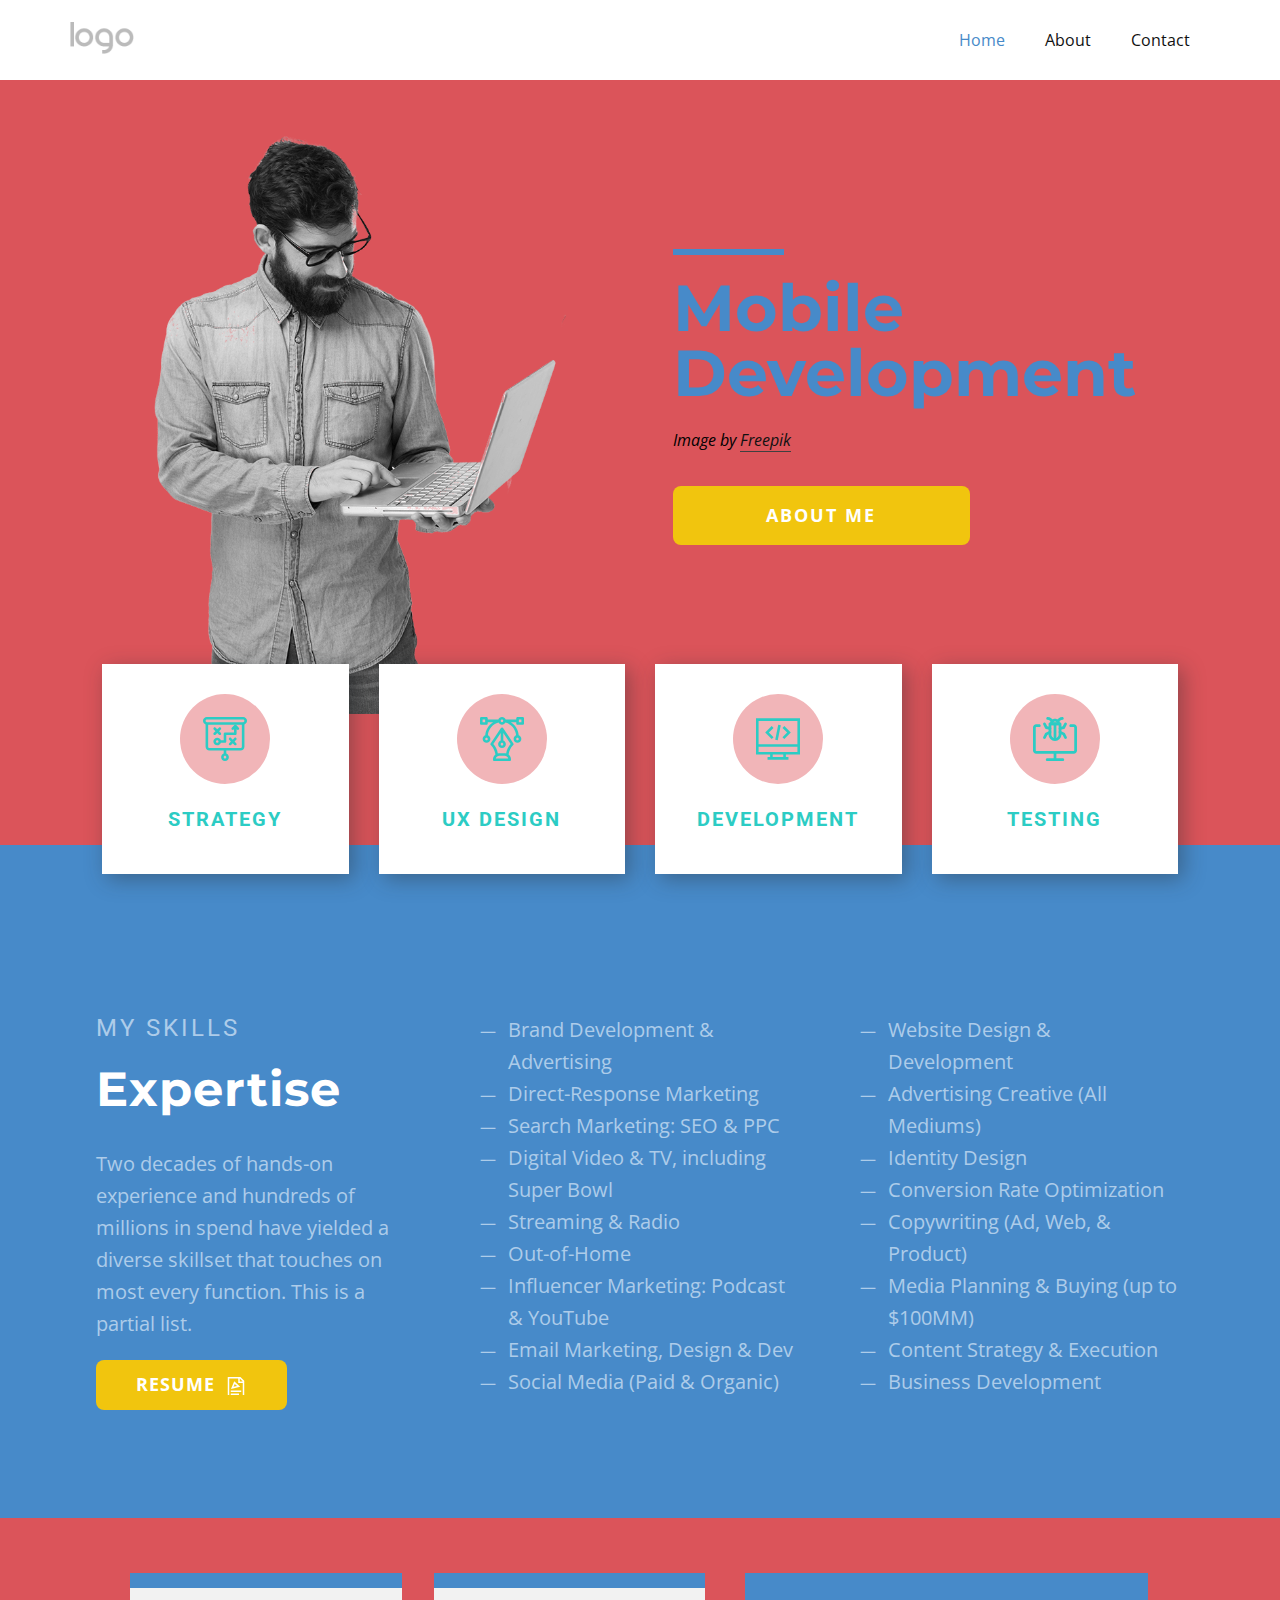
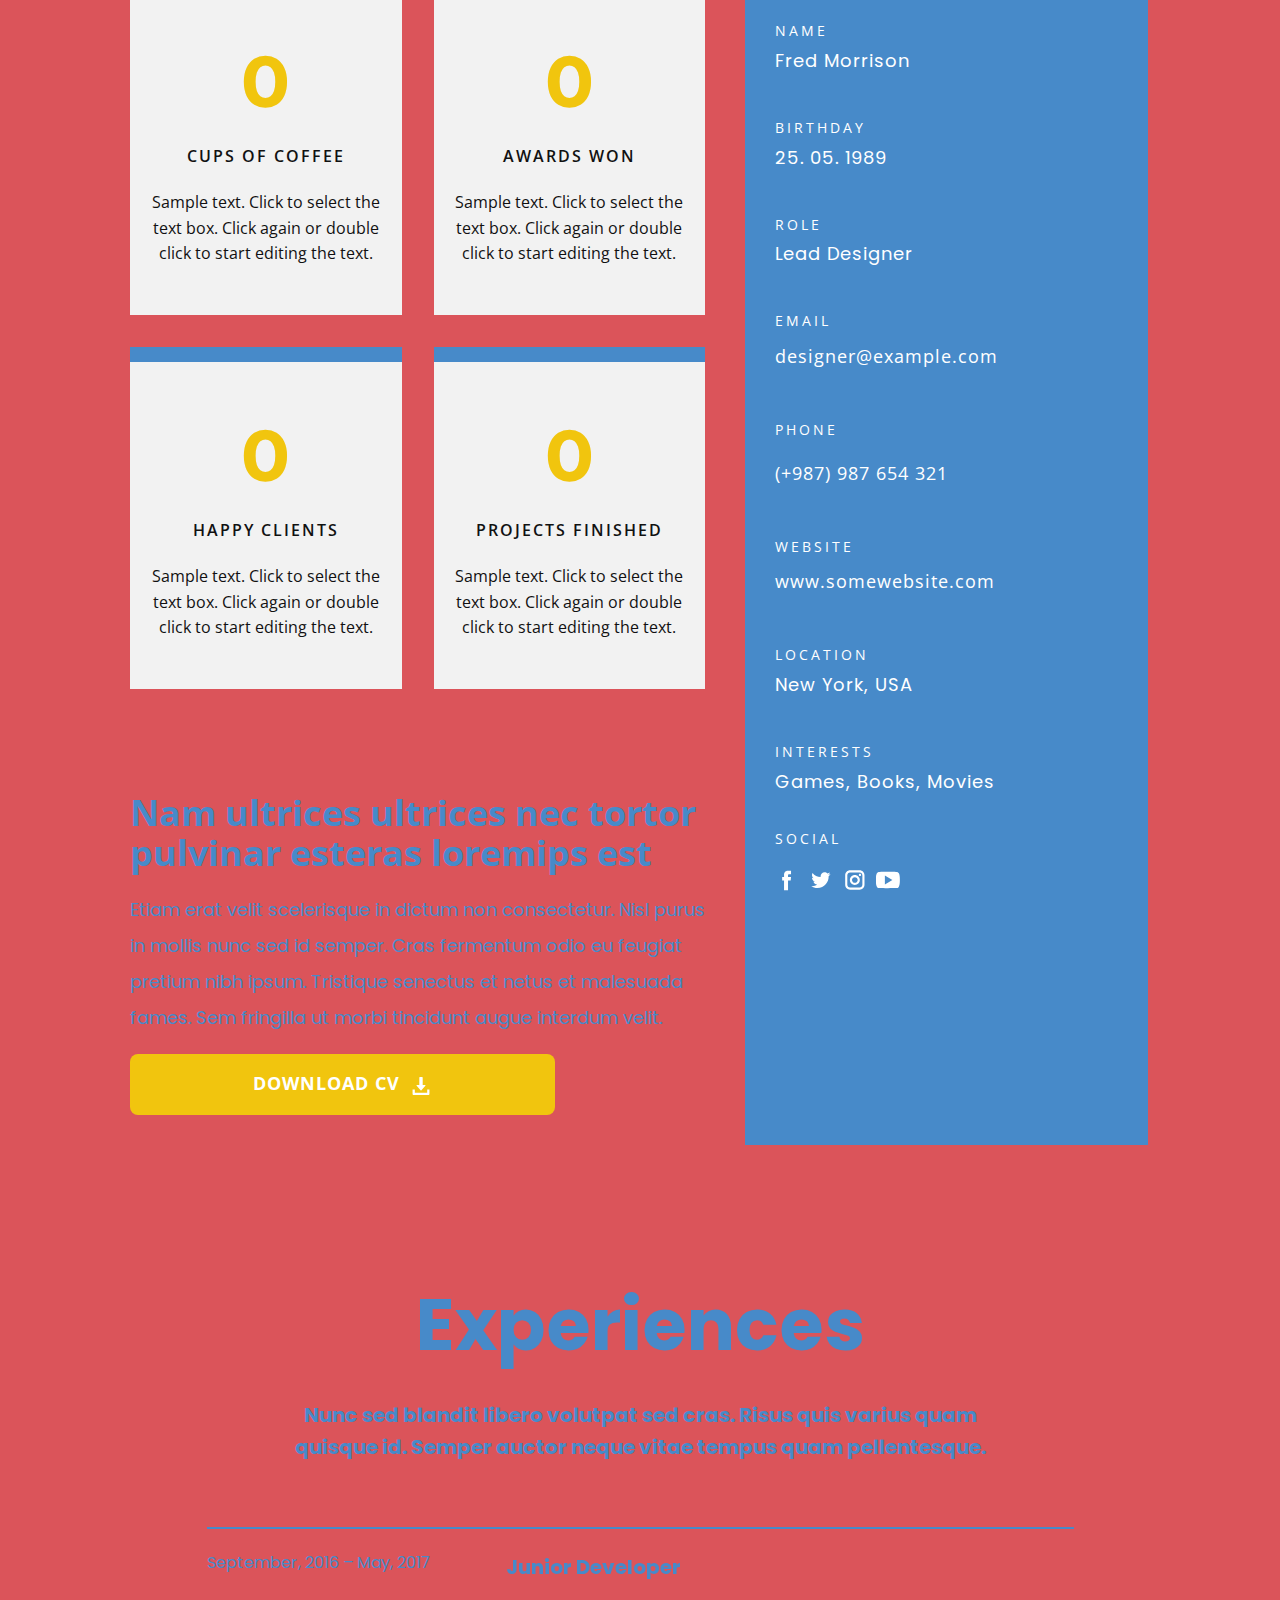
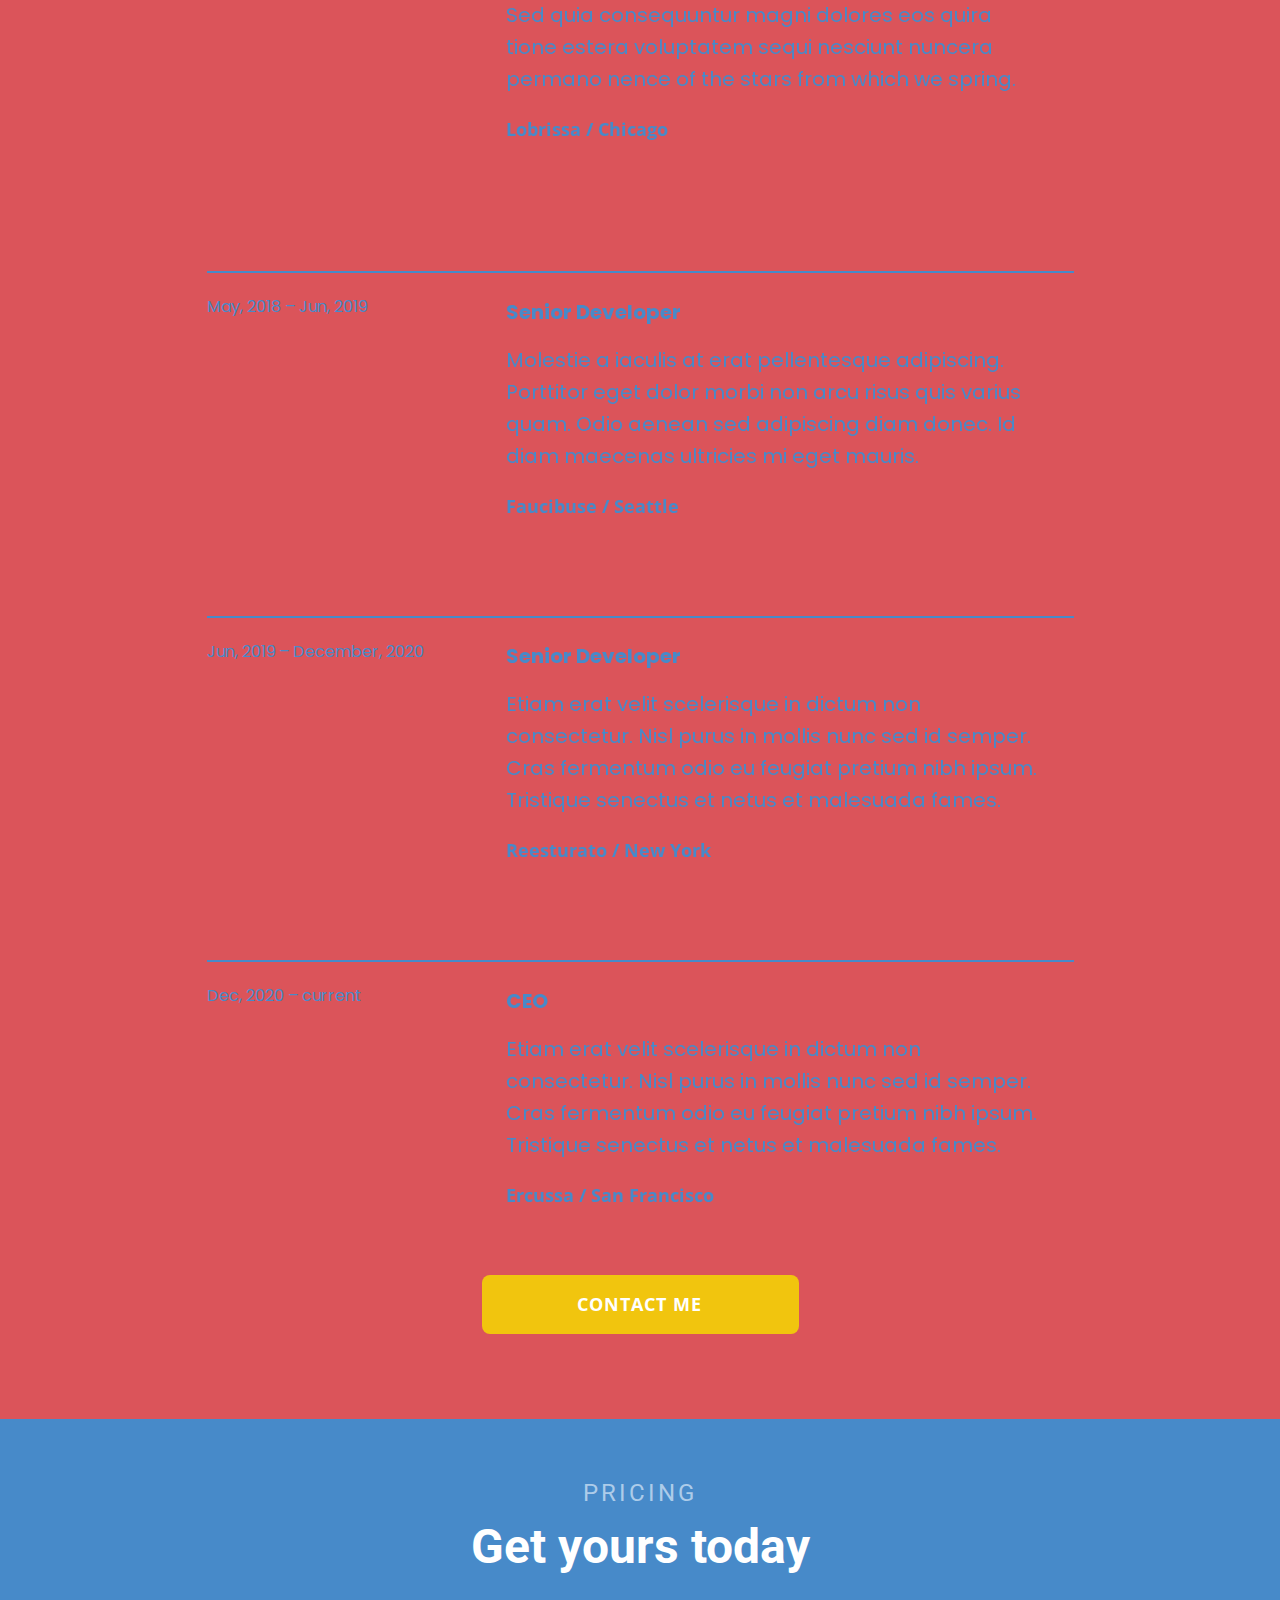
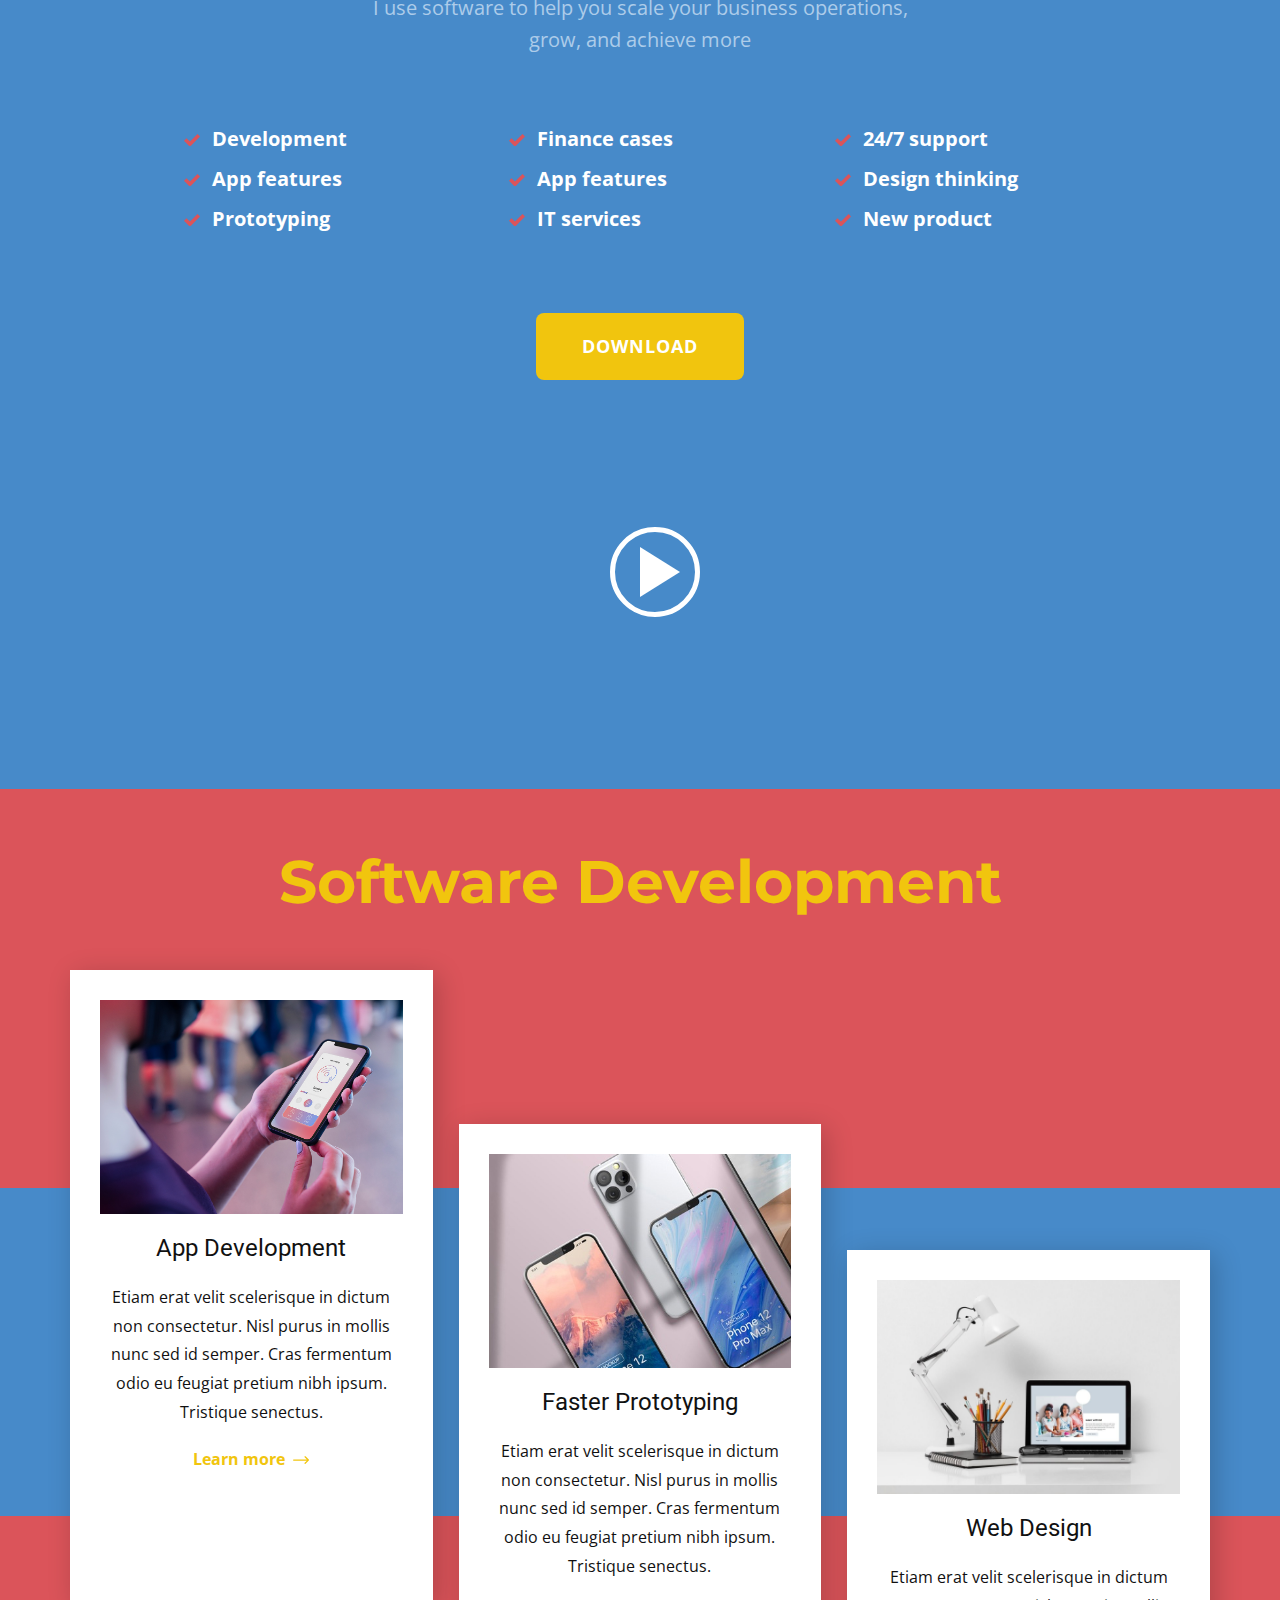
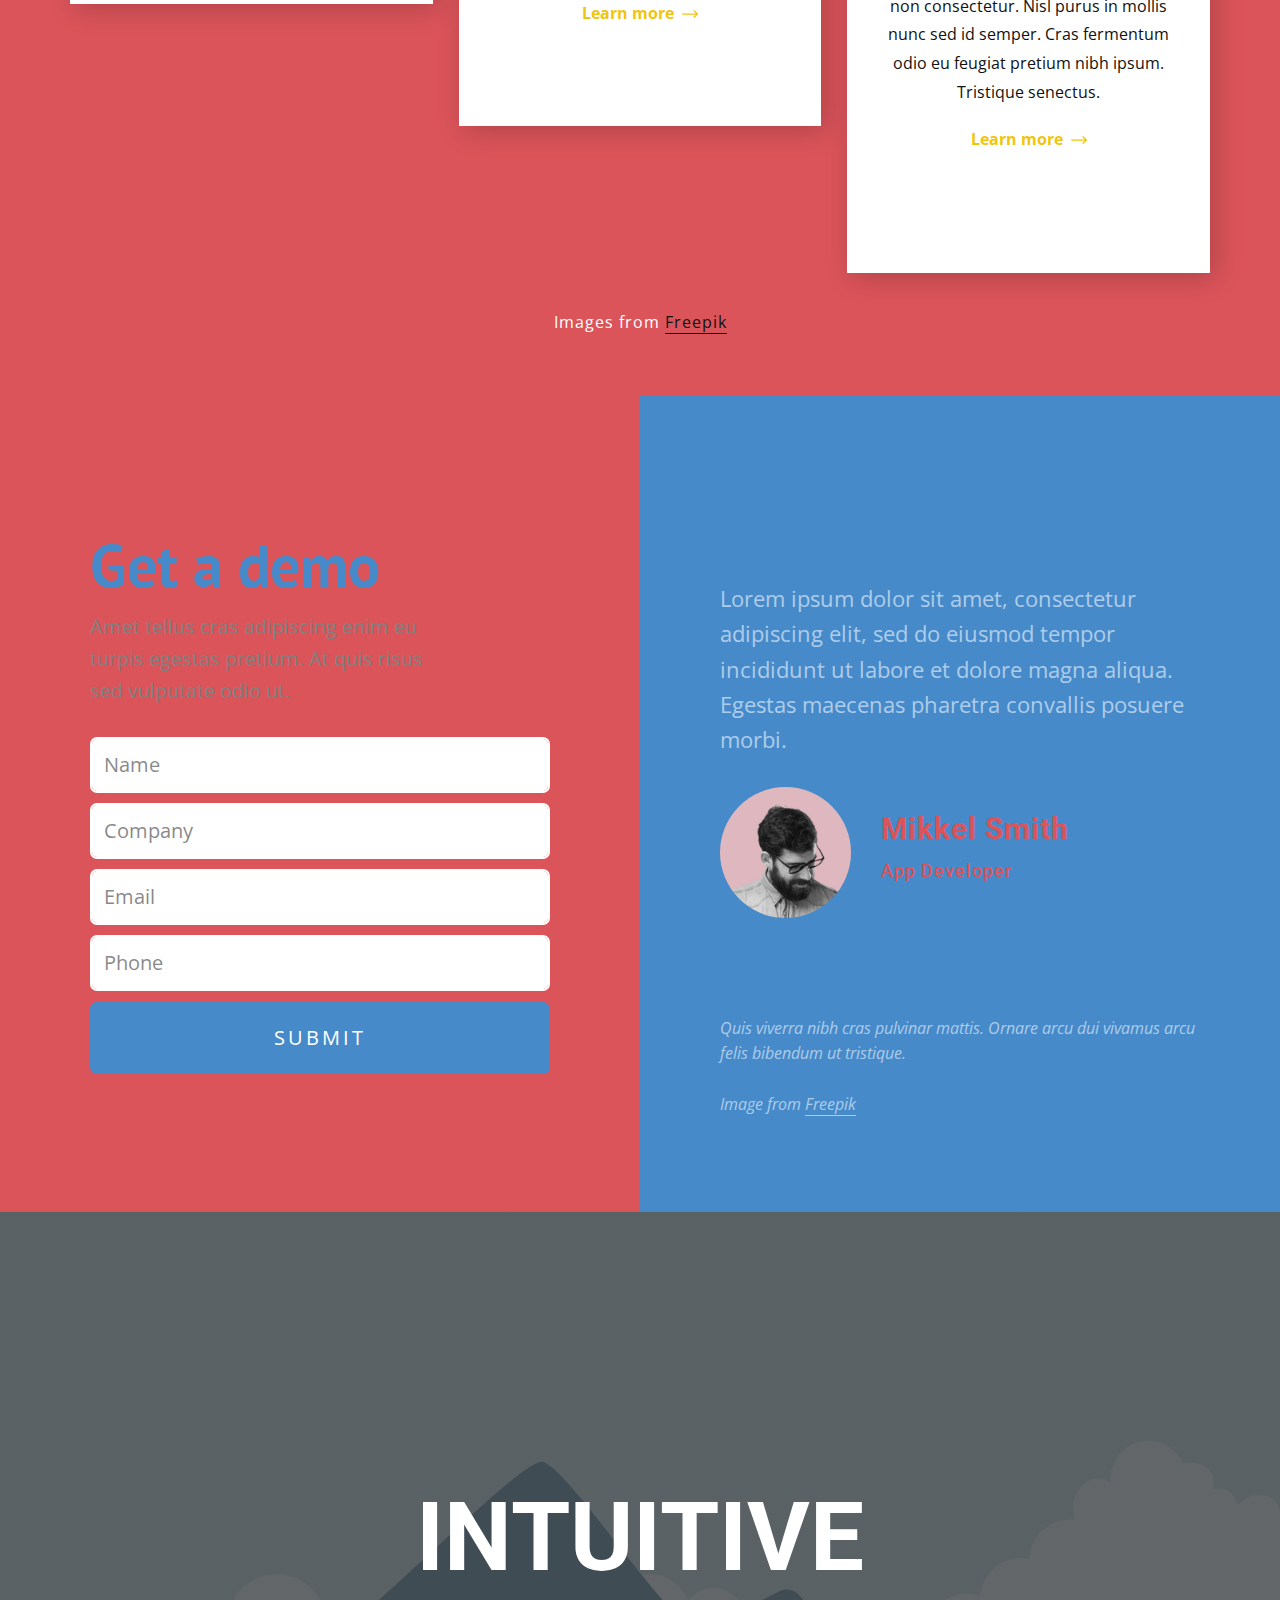
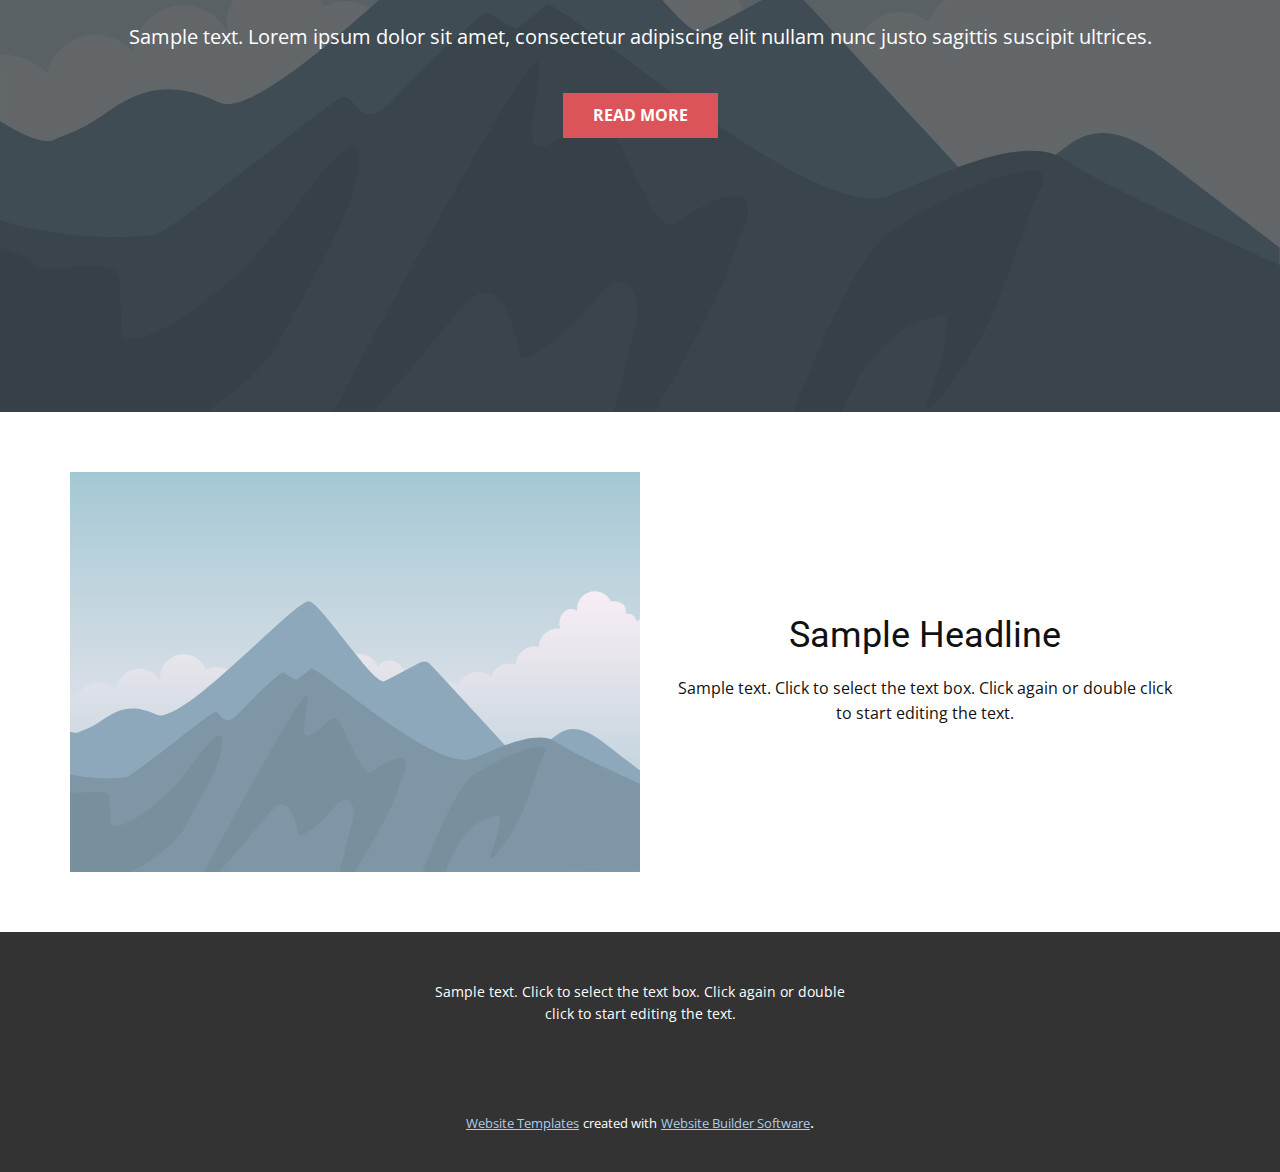
==== Folder-1/index.html @ b08540a3 "video" ====
<!DOCTYPE html>
<html style="font-size: 16px;">
  <head>
    <meta name="viewport" content="width=device-width, initial-scale=1.0">
    <meta charset="utf-8">
    <meta name="keywords" content="Mobile Development, Expertise, Nam ultrices ultrices nec tortor pulvinar esteras loremips est, Experiences, Get yours today, Software Development, Get a demo, INTUITIVE">
    <meta name="description" content="">
    <meta name="page_type" content="np-template-header-footer-from-plugin">
    <title>Home</title>
    <link rel="stylesheet" href="nicepage.css" media="screen">
<link rel="stylesheet" href="Home.css" media="screen">
    <script class="u-script" type="text/javascript" src="jquery.js" defer=""></script>
    <script class="u-script" type="text/javascript" src="nicepage.js" defer=""></script>
    <meta name="generator" content="Nicepage 3.21.3, nicepage.com">
    <link id="u-theme-google-font" rel="stylesheet" href="https://fonts.googleapis.com/css?family=Roboto:100,100i,300,300i,400,400i,500,500i,700,700i,900,900i|Open+Sans:300,300i,400,400i,600,600i,700,700i,800,800i">
    <link id="u-page-google-font" rel="stylesheet" href="https://fonts.googleapis.com/css?family=Montserrat:100,100i,200,200i,300,300i,400,400i,500,500i,600,600i,700,700i,800,800i,900,900i|Montserrat:100,100i,200,200i,300,300i,400,400i,500,500i,600,600i,700,700i,800,800i,900,900i|Open+Sans:300,300i,400,400i,600,600i,700,700i,800,800i|PT+Sans:400,400i,700,700i|Poppins:100,100i,200,200i,300,300i,400,400i,500,500i,600,600i,700,700i,800,800i,900,900i">
    
    
    
    
    
    
    
    
    
    
    
    <script type="application/ld+json">{
		"@context": "http://schema.org",
		"@type": "Organization",
		"name": "",
		"logo": "images/default-logo.png"
}</script>
    <meta name="theme-color" content="#478ac9">
    <meta property="og:title" content="Home">
    <meta property="og:type" content="website">
  </head>
  <body data-home-page="Home.html" data-home-page-title="Home" class="u-body"><header class="u-clearfix u-header u-header" id="sec-ff97"><div class="u-clearfix u-sheet u-valign-middle u-sheet-1">
        <a href="https://nicepage.com" class="u-image u-logo u-image-1">
          <img src="images/default-logo.png" class="u-logo-image u-logo-image-1">
        </a>
        <nav class="u-menu u-menu-dropdown u-offcanvas u-menu-1">
          <div class="menu-collapse" style="font-size: 1rem; letter-spacing: 0px;">
            <a class="u-button-style u-custom-left-right-menu-spacing u-custom-padding-bottom u-custom-top-bottom-menu-spacing u-nav-link u-text-active-palette-1-base u-text-hover-palette-2-base" href="#">
              <svg><use xmlns:xlink="http://www.w3.org/1999/xlink" xlink:href="#menu-hamburger"></use></svg>
              <svg version="1.1" xmlns="http://www.w3.org/2000/svg" xmlns:xlink="http://www.w3.org/1999/xlink"><defs><symbol id="menu-hamburger" viewBox="0 0 16 16" style="width: 16px; height: 16px;"><rect y="1" width="16" height="2"></rect><rect y="7" width="16" height="2"></rect><rect y="13" width="16" height="2"></rect>
</symbol>
</defs></svg>
            </a>
          </div>
          <div class="u-nav-container">
            <ul class="u-nav u-unstyled u-nav-1"><li class="u-nav-item"><a class="u-button-style u-nav-link u-text-active-palette-1-base u-text-hover-palette-2-base" href="Home.html" style="padding: 10px 20px;">Home</a>
</li><li class="u-nav-item"><a class="u-button-style u-nav-link u-text-active-palette-1-base u-text-hover-palette-2-base" href="About.html" style="padding: 10px 20px;">About</a>
</li><li class="u-nav-item"><a class="u-button-style u-nav-link u-text-active-palette-1-base u-text-hover-palette-2-base" href="Contact.html" style="padding: 10px 20px;">Contact</a>
</li></ul>
          </div>
          <div class="u-nav-container-collapse">
            <div class="u-black u-container-style u-inner-container-layout u-opacity u-opacity-95 u-sidenav">
              <div class="u-sidenav-overflow">
                <div class="u-menu-close"></div>
                <ul class="u-align-center u-nav u-popupmenu-items u-unstyled u-nav-2"><li class="u-nav-item"><a class="u-button-style u-nav-link" href="Home.html">Home</a>
</li><li class="u-nav-item"><a class="u-button-style u-nav-link" href="About.html">About</a>
</li><li class="u-nav-item"><a class="u-button-style u-nav-link" href="Contact.html">Contact</a>
</li></ul>
              </div>
            </div>
            <div class="u-black u-menu-overlay u-opacity u-opacity-70"></div>
          </div>
        </nav>
      </div></header>
    <section class="u-clearfix u-palette-2-base u-section-1" id="carousel_37f9">
      <div class="u-clearfix u-sheet u-valign-middle u-sheet-1">
        <div class="u-clearfix u-expanded-width u-layout-wrap u-layout-wrap-1">
          <div class="u-layout">
            <div class="u-layout-row">
              <div class="u-align-center u-container-style u-layout-cell u-left-cell u-size-29-lg u-size-29-md u-size-29-sm u-size-29-xs u-size-30-xl u-layout-cell-1">
                <div class="u-container-layout u-valign-bottom-md u-valign-bottom-sm u-valign-bottom-xl u-valign-bottom-xs u-valign-top-lg u-container-layout-1">
                  <img class="u-align-center-lg u-align-center-md u-align-center-sm u-align-center-xs u-expanded-width-md u-expanded-width-sm u-expanded-width-xs u-image u-image-1" src="images/ss-min.png" data-image-width="700" data-image-height="870">
                </div>
              </div>
              <div class="u-align-left u-container-style u-layout-cell u-right-cell u-size-30-xl u-size-31-lg u-size-31-md u-size-31-sm u-size-31-xs u-layout-cell-2">
                <div class="u-container-layout u-valign-middle u-container-layout-2">
                  <div class="u-border-6 u-border-palette-1-base u-line u-line-horizontal u-line-1"></div>
                  <h1 class="u-custom-font u-font-montserrat u-text u-text-palette-1-base u-text-1">Mobile Development</h1>
                  <p class="u-text u-text-black u-text-2">Image by <a href="https://www.freepik.com/psd/technology" class="u-border-1 u-border-grey-75 u-btn u-button-link u-button-style u-none u-text-body-color u-btn-1" target="_blank">Freepik</a>
                  </p>
                  <a href="mailto:hi@freedesigner.com" class="u-active-palette-1-base u-btn u-btn-round u-button-style u-hover-palette-1-base u-palette-3-base u-radius-8 u-text-active-white u-text-body-alt-color u-text-hover-white u-btn-2">About Me</a>
                </div>
              </div>
            </div>
          </div>
        </div>
      </div>
    </section>
    <section class="u-clearfix u-palette-1-base u-section-2" id="carousel_5a4c">
      <div class="u-expanded-width u-palette-2-base u-shape u-shape-rectangle u-shape-1"></div>
      <div class="u-list u-list-1">
        <div class="u-repeater u-repeater-1">
          <div class="u-container-style u-list-item u-repeater-item u-video-cover u-white u-list-item-1">
            <div class="u-container-layout u-similar-container u-valign-top u-container-layout-1"><span class="u-icon u-icon-circle u-palette-2-light-2 u-spacing-23 u-text-palette-4-base u-icon-1"><svg class="u-svg-link" preserveAspectRatio="xMidYMin slice" viewBox="0 0 512 512" style=""><use xmlns:xlink="http://www.w3.org/1999/xlink" xlink:href="#svg-17e5"></use></svg><svg xmlns="http://www.w3.org/2000/svg" xmlns:xlink="http://www.w3.org/1999/xlink" version="1.1" xml:space="preserve" class="u-svg-content" viewBox="0 0 512 512" x="0px" y="0px" id="svg-17e5" style="enable-background:new 0 0 512 512;"><g><g><path d="M386.607,304.394L367.213,285l19.393-19.393c5.859-5.858,5.859-15.356,0-21.214c-5.857-5.858-15.355-5.858-21.213,0    L346,263.787l-19.394-19.394c-5.857-5.858-15.355-5.858-21.213,0c-5.858,5.858-5.858,15.355,0,21.213L324.787,285l-19.393,19.393    c-5.858,5.858-5.858,15.355,0,21.213c5.857,5.857,15.355,5.858,21.213,0L346,306.213l19.394,19.394    c5.857,5.857,15.355,5.858,21.213,0C392.465,319.749,392.465,310.252,386.607,304.394z"></path>
</g>
</g><g><g><path d="M206.607,184.394L187.213,165l19.393-19.393c5.858-5.858,5.858-15.355,0-21.213c-5.857-5.858-15.355-5.858-21.213,0    L166,143.787l-19.394-19.394c-5.857-5.858-15.355-5.858-21.213,0c-5.858,5.858-5.858,15.355,0,21.213L144.787,165l-19.393,19.393    c-5.859,5.858-5.859,15.356,0,21.214c5.857,5.857,15.355,5.858,21.213,0L166,186.213l19.394,19.394    c5.857,5.857,15.355,5.858,21.213,0C212.465,199.749,212.465,190.252,206.607,184.394z"></path>
</g>
</g><g><g><path d="M416.606,124.394l-30-30c-0.029-0.029-0.06-0.052-0.089-0.081c-5.916-5.822-15.373-5.668-21.124,0.081l-30,30    c-5.858,5.858-5.858,15.355,0,21.213c5.857,5.858,15.355,5.858,21.213,0l4.394-4.394V180H256c-8.284,0-15,6.716-15,15v75h-32.58    c-6.192-17.459-22.865-30-42.42-30c-24.813,0-45,20.187-45,45s20.187,45,45,45c19.555,0,36.228-12.541,42.42-30H256    c8.284,0,15-6.716,15-15v-75h105c8.284,0,15-6.716,15-15v-53.787l4.394,4.394C398.322,148.535,402.161,150,406,150    s7.678-1.465,10.606-4.393C422.464,139.749,422.464,130.252,416.606,124.394z M166,300c-8.271,0-15-6.729-15-15s6.729-15,15-15    s15,6.729,15,15S174.271,300,166,300z"></path>
</g>
</g><g><g><path d="M467,0H45C20.187,0,0,20.187,0,45c0,19.555,12.541,36.228,30,42.42V345c0,24.813,20.187,45,45,45h166v34.58    c-17.459,6.192-30,22.865-30,42.42c0,24.813,20.187,45,45,45s45-20.187,45-45c0-19.555-12.541-36.228-30-42.42V390h166    c24.813,0,45-20.187,45-45V87.42c17.459-6.192,30-22.865,30-42.42C512,20.187,491.813,0,467,0z M256,482c-8.271,0-15-6.729-15-15    s6.729-15,15-15s15,6.729,15,15S264.271,482,256,482z M452,345c0,8.271-6.729,15-15,15H75c-8.271,0-15-6.729-15-15V90h392V345z     M467,60H45c-8.271,0-15-6.729-15-15s6.729-15,15-15h422c8.271,0,15,6.729,15,15S475.271,60,467,60z"></path>
</g>
</g></svg></span>
              <h4 class="u-align-center u-text u-text-default u-text-palette-4-base u-text-1">strategy</h4>
            </div>
          </div>
          <div class="u-align-center u-container-style u-list-item u-repeater-item u-video-cover u-white u-list-item-2">
            <div class="u-container-layout u-similar-container u-valign-top u-container-layout-2"><span class="u-icon u-icon-circle u-palette-2-light-2 u-spacing-23 u-text-palette-4-base u-icon-2"><svg class="u-svg-link" preserveAspectRatio="xMidYMin slice" viewBox="0 0 512 512" style=""><use xmlns:xlink="http://www.w3.org/1999/xlink" xlink:href="#svg-3470"></use></svg><svg xmlns="http://www.w3.org/2000/svg" xmlns:xlink="http://www.w3.org/1999/xlink" version="1.1" xml:space="preserve" class="u-svg-content" viewBox="0 0 512 512" x="0px" y="0px" id="svg-3470" style="enable-background:new 0 0 512 512;"><g><g><path d="M497,0h-60c-8.284,0-15,6.716-15,15v15H298.42C292.228,12.542,275.555,0,256,0s-36.228,12.542-42.42,30H90V15    c0-8.284-6.716-15-15-15H15C6.716,0,0,6.716,0,15v60c0,8.284,6.716,15,15,15h60c8.284,0,15-6.716,15-15V59.8h62.377    c-54.116,34.274-87.012,92.175-90.969,153.642C43.738,219.518,31,236.294,31,256c0,24.813,20.187,45,45,45s45-20.187,45-45    c0-19.38-12.315-35.938-29.53-42.26c5.326-70.647,56.198-131.494,124.226-148.758C223.07,79.794,238.361,90,256,90    c17.639,0,32.93-10.206,40.304-25.017c68.029,17.264,118.9,78.111,124.226,148.758C403.315,220.062,391,236.62,391,256    c0,24.813,20.187,45,45,45s45-20.187,45-45c0-19.706-12.738-36.482-30.408-42.558C446.627,151.852,413.633,94.207,359.623,60H422    v15c0,8.284,6.716,15,15,15h60c8.284,0,15-6.716,15-15V15C512,6.716,505.284,0,497,0z M60,60H30V30h30V60z M76,271    c-8.271,0-15-6.729-15-15s6.729-15,15-15s15,6.729,15,15S84.271,271,76,271z M256,60c-8.271,0-15-6.729-15-15s6.729-15,15-15    s15,6.729,15,15S264.271,60,256,60z M436,241c8.271,0,15,6.729,15,15s-6.729,15-15,15s-15-6.729-15-15S427.729,241,436,241z     M482,60h-30V30h30V60z"></path>
</g>
</g><g><g><path d="M388.48,307.679l-120-179.999c-0.004-0.006-0.009-0.012-0.013-0.019c-0.043-0.064-0.09-0.125-0.134-0.188    c-0.206-0.299-0.423-0.587-0.649-0.868c-6.321-7.854-18.357-7.324-24.017,0.868c-0.044,0.063-0.091,0.124-0.134,0.188    c-0.004,0.007-0.009,0.012-0.013,0.019l-120,180c-3.967,5.949-3.182,13.871,1.874,18.927    c29.927,29.927,48.975,69.047,54.164,110.901c-2.329,1.883-4.578,3.899-6.71,6.081C158.759,458.001,151,476.97,151,497    c0,8.284,6.716,15,15,15h180c8.284,0,15-6.716,15-15c0-20.03-7.759-38.999-21.847-53.412c-2.133-2.182-4.381-4.198-6.711-6.081    c5.188-41.856,24.236-80.976,54.163-110.9C391.662,321.551,392.447,313.628,388.48,307.679z M256,301c8.271,0,15,6.729,15,15    s-6.729,15-15,15s-15-6.729-15-15S247.729,301,256,301z M183.558,482c6.241-17.833,23.159-31,42.442-31h60    c19.283,0,36.201,13.167,42.442,31H183.558z M304.245,423.283C298.345,421.777,292.229,421,286,421h-60    c-6.229,0-12.345,0.777-18.245,2.284c-7.02-40.429-25.251-78.221-52.65-108.899L241,185.542v88.039    c-17.459,6.192-30,22.865-30,42.42c0,24.813,20.187,45,45,45s45-20.187,45-45c0-19.555-12.541-36.228-30-42.42v-88.039    l85.896,128.843C329.496,345.06,311.264,382.853,304.245,423.283z"></path>
</g>
</g></svg></span>
              <h4 class="u-text u-text-default u-text-palette-4-base u-text-2">ux Design</h4>
            </div>
          </div>
          <div class="u-align-center u-container-style u-list-item u-repeater-item u-video-cover u-white u-list-item-3">
            <div class="u-container-layout u-similar-container u-valign-top u-container-layout-3"><span class="u-icon u-icon-circle u-palette-2-light-2 u-spacing-23 u-text-palette-4-base u-icon-3"><svg class="u-svg-link" preserveAspectRatio="xMidYMin slice" viewBox="0 0 512 512" style=""><use xmlns:xlink="http://www.w3.org/1999/xlink" xlink:href="#svg-1358"></use></svg><svg xmlns="http://www.w3.org/2000/svg" xmlns:xlink="http://www.w3.org/1999/xlink" version="1.1" xml:space="preserve" class="u-svg-content" viewBox="0 0 512 512" x="0px" y="0px" id="svg-1358" style="enable-background:new 0 0 512 512;"><g><g><path d="M0,15.845v420.259h164.332v30.049h-30.036v30.001h243.407v-30.001h-30.036v-30.049H512V15.845H0z M317.665,466.153    H194.334v-30.049h123.332V466.153z M481.999,406.103H30.001v-60.075h451.997V406.103z M481.999,316.027H30.001V45.847h451.997    V316.027z"></path>
</g>
</g><g><g><polygon points="203.943,126.712 182.729,105.498 107.29,180.937 182.729,256.375 203.943,235.161 149.718,180.937   "></polygon>
</g>
</g><g><g><polygon points="329.271,105.498 308.057,126.712 362.282,180.937 308.057,235.161 329.271,256.375 404.709,180.937   "></polygon>
</g>
</g><g><g><rect x="166.742" y="165.947" transform="matrix(0.1951 -0.9808 0.9808 0.1951 28.5815 396.7237)" width="178.511" height="30.002"></rect>
</g>
</g></svg></span>
              <h4 class="u-text u-text-default u-text-palette-4-base u-text-3">development</h4>
            </div>
          </div>
          <div class="u-align-center u-container-style u-list-item u-repeater-item u-video-cover u-white u-list-item-4">
            <div class="u-container-layout u-similar-container u-valign-top u-container-layout-4"><span class="u-icon u-icon-circle u-palette-2-light-2 u-spacing-23 u-text-palette-4-base u-icon-4"><svg class="u-svg-link" preserveAspectRatio="xMidYMin slice" viewBox="0 0 24 24" style=""><use xmlns:xlink="http://www.w3.org/1999/xlink" xlink:href="#svg-b3d7"></use></svg><svg xmlns="http://www.w3.org/2000/svg" xmlns:xlink="http://www.w3.org/1999/xlink" version="1.1" xml:space="preserve" class="u-svg-content" viewBox="0 0 24 24" id="svg-b3d7"><path d="m22.25 20h-20.5c-.965 0-1.75-.785-1.75-1.75v-12.5c0-.965.785-1.75 1.75-1.75h1.68c.414 0 .75.336.75.75s-.336.75-.75.75h-1.68c-.136 0-.25.114-.25.25v12.5c0 .136.114.25.25.25h20.5c.136 0 .25-.114.25-.25v-12.5c0-.136-.114-.25-.25-.25h-1.68c-.414 0-.75-.336-.75-.75s.336-.75.75-.75h1.68c.965 0 1.75.785 1.75 1.75v12.5c0 .965-.785 1.75-1.75 1.75z"></path><path d="m16.25 24h-8.5c-.414 0-.75-.336-.75-.75s.336-.75.75-.75h8.5c.414 0 .75.336.75.75s-.336.75-.75.75z"></path><path d="m12 24c-.414 0-.75-.336-.75-.75v-4c0-.414.336-.75.75-.75s.75.336.75.75v4c0 .414-.336.75-.75.75z"></path><path d="m14 4.5h-4c-.414 0-.75-.336-.75-.75 0-1.517 1.233-2.75 2.75-2.75s2.75 1.233 2.75 2.75c0 .414-.336.75-.75.75zm-3-1.5h2c-.229-.304-.591-.5-1-.5s-.771.196-1 .5z"></path><path d="m13.601 3.3c-.069 0-.139-.01-.208-.029-.398-.115-.628-.53-.513-.929.397-1.379 1.68-2.342 3.12-2.342.414 0 .75.336.75.75s-.336.75-.75.75c-.775 0-1.466.518-1.679 1.258-.095.328-.395.542-.72.542z"></path><path d="m10.399 3.3c-.326 0-.625-.214-.72-.542-.213-.74-.904-1.258-1.679-1.258-.414 0-.75-.336-.75-.75s.336-.75.75-.75c1.44 0 2.723.963 3.121 2.342.115.398-.115.813-.513.929-.07.019-.14.029-.209.029z"></path><path d="m14.75 7c-.336 0-.642-.228-.727-.568-.101-.401.144-.809.545-.909l1.666-.416.846-1.691c.186-.371.636-.521 1.006-.336.371.186.521.636.335 1.006l-1 2c-.098.196-.276.34-.489.393l-2 .5c-.061.014-.122.021-.182.021z"></path><path d="m17.75 12c-.275 0-.54-.151-.671-.415l-.886-1.771-1.771-.858c-.373-.181-.528-.629-.348-1.002s.629-.527 1.002-.348l2 .97c.149.072.27.191.344.34l1 2c.185.37.035.82-.335 1.006-.107.053-.222.078-.335.078z"></path><path d="m9.25 7c-.06 0-.121-.007-.182-.022l-2-.5c-.213-.053-.391-.197-.489-.393l-1-2c-.185-.37-.035-.82.335-1.006.372-.185.821-.035 1.006.336l.846 1.691 1.666.416c.402.101.646.508.545.909-.084.341-.391.569-.727.569z"></path><path d="m6.25 12c-.113 0-.227-.025-.335-.079-.371-.186-.521-.636-.335-1.006l1-2c.074-.148.195-.268.344-.34l2-.97c.372-.178.821-.025 1.001.348.181.373.025.821-.348 1.002l-1.77.858-.886 1.771c-.131.265-.397.416-.671.416z"></path><path d="m12 13c-1.93 0-3.5-1.57-3.5-3.5v-5.75c0-.414.336-.75.75-.75h5.5c.414 0 .75.336.75.75v5.75c0 1.93-1.57 3.5-3.5 3.5zm-2-8.5v5c0 1.103.897 2 2 2s2-.897 2-2v-5z"></path><path d="m12 13c-.414 0-.75-.336-.75-.75v-8.5c0-.414.336-.75.75-.75s.75.336.75.75v8.5c0 .414-.336.75-.75.75z"></path></svg></span>
              <h4 class="u-text u-text-default u-text-palette-4-base u-text-4">testing</h4>
            </div>
          </div>
        </div>
      </div>
    </section>
    <section class="u-clearfix u-palette-1-base u-section-3" id="carousel_f8ab">
      <div class="u-clearfix u-sheet u-valign-middle u-sheet-1">
        <div class="u-clearfix u-expanded-width u-layout-wrap u-layout-wrap-1">
          <div class="u-gutter-0 u-layout">
            <div class="u-layout-row">
              <div class="u-align-left-md u-align-left-sm u-align-left-xs u-container-style u-layout-cell u-size-20 u-layout-cell-1">
                <div class="u-container-layout u-valign-top u-container-layout-1">
                  <h4 class="u-align-left-lg u-align-left-xl u-text u-text-palette-1-light-2 u-text-1">my skills</h4>
                  <h1 class="u-text u-text-2">Expertise</h1>
                  <p class="u-align-left-lg u-align-left-xl u-text u-text-palette-1-light-2 u-text-3">Two decades of hands-on experience and hundreds of millions in spend have yielded a diverse skillset that touches on most every function. This is a partial list.</p>
                  <a href="https://nicepage.com/c/fashion-beauty-website-templates" class="u-active-white u-btn u-btn-round u-button-style u-hover-white u-palette-3-base u-radius-8 u-text-active-palette-3-base u-text-body-alt-color u-text-hover-palette-3-base u-btn-1">resume&nbsp;&nbsp;<span class="u-icon u-icon-1"><svg class="u-svg-content" viewBox="-16 0 384 384" style="width: 1em; height: 1em;"><path d="m256 0h-256v384h32v-352h192v96h96v256h32v-302.625l-81.375-81.375zm64 96h-64v-64h1.375l62.625 62.625zm0 0"></path><path d="m68.808594 254.832031 196.457031-46.222656-127.121094-115.554687zm129.933594-63.441406-75.542969 17.777344 26.664062-62.214844zm0 0"></path><path d="m64 288h224v32h-224zm0 0"></path><path d="m64 352h176v32h-176zm0 0"></path></svg><img></span>
                  </a>
                </div>
              </div>
              <div class="u-container-style u-layout-cell u-size-20 u-layout-cell-2">
                <div class="u-container-layout u-valign-top u-container-layout-2">
                  <ul class="u-align-left u-custom-list u-text u-text-palette-1-light-2 u-text-4">
                    <li>
                      <div class="u-list-icon">
                        <div xmlns="http://www.w3.org/2000/svg" xmlns:xlink="http://www.w3.org/1999/xlink" version="1.1" xml:space="preserve" class="u-svg-content">—</div>
                      </div>Brand Development &amp; Advertising 
                    </li>
                    <li>
                      <div class="u-list-icon">
                        <div xmlns="http://www.w3.org/2000/svg" xmlns:xlink="http://www.w3.org/1999/xlink" version="1.1" xml:space="preserve" class="u-svg-content">—</div>
                      </div>Direct-Response Marketing 
                    </li>
                    <li>
                      <div class="u-list-icon">
                        <div xmlns="http://www.w3.org/2000/svg" xmlns:xlink="http://www.w3.org/1999/xlink" version="1.1" xml:space="preserve" class="u-svg-content">—</div>
                      </div>Search Marketing: SEO &amp; PPC 
                    </li>
                    <li>
                      <div class="u-list-icon">
                        <div xmlns="http://www.w3.org/2000/svg" xmlns:xlink="http://www.w3.org/1999/xlink" version="1.1" xml:space="preserve" class="u-svg-content">—</div>
                      </div>Digital Video &amp; TV, including Super Bowl 
                    </li>
                    <li>
                      <div class="u-list-icon">
                        <div xmlns="http://www.w3.org/2000/svg" xmlns:xlink="http://www.w3.org/1999/xlink" version="1.1" xml:space="preserve" class="u-svg-content">—</div>
                      </div>Streaming &amp; Radio 
                    </li>
                    <li>
                      <div class="u-list-icon">
                        <div xmlns="http://www.w3.org/2000/svg" xmlns:xlink="http://www.w3.org/1999/xlink" version="1.1" xml:space="preserve" class="u-svg-content">—</div>
                      </div>Out-of-Home 
                    </li>
                    <li>
                      <div class="u-list-icon">
                        <div xmlns="http://www.w3.org/2000/svg" xmlns:xlink="http://www.w3.org/1999/xlink" version="1.1" xml:space="preserve" class="u-svg-content">—</div>
                      </div>Influencer Marketing: Podcast &amp; YouTube 
                    </li>
                    <li>
                      <div class="u-list-icon">
                        <div xmlns="http://www.w3.org/2000/svg" xmlns:xlink="http://www.w3.org/1999/xlink" version="1.1" xml:space="preserve" class="u-svg-content">—</div>
                      </div>Email Marketing, Design &amp; Dev 
                    </li>
                    <li>
                      <div class="u-list-icon">
                        <div xmlns="http://www.w3.org/2000/svg" xmlns:xlink="http://www.w3.org/1999/xlink" version="1.1" xml:space="preserve" class="u-svg-content">—</div>
                      </div>Social Media (Paid &amp; Organic)
                    </li>
                  </ul>
                </div>
              </div>
              <div class="u-container-style u-layout-cell u-size-20 u-layout-cell-3">
                <div class="u-container-layout u-valign-top u-container-layout-3">
                  <ul class="u-align-left u-custom-list u-text u-text-palette-1-light-2 u-text-5">
                    <li>
                      <div class="u-list-icon">
                        <div xmlns="http://www.w3.org/2000/svg" xmlns:xlink="http://www.w3.org/1999/xlink" version="1.1" xml:space="preserve" class="u-svg-content">—</div>
                      </div>Website Design &amp; Development
                    </li>
                    <li>
                      <div class="u-list-icon">
                        <div xmlns="http://www.w3.org/2000/svg" xmlns:xlink="http://www.w3.org/1999/xlink" version="1.1" xml:space="preserve" class="u-svg-content">—</div>
                      </div>Advertising Creative (All Mediums)
                    </li>
                    <li>
                      <div class="u-list-icon">
                        <div xmlns="http://www.w3.org/2000/svg" xmlns:xlink="http://www.w3.org/1999/xlink" version="1.1" xml:space="preserve" class="u-svg-content">—</div>
                      </div>Identity Design
                    </li>
                    <li>
                      <div class="u-list-icon">
                        <div xmlns="http://www.w3.org/2000/svg" xmlns:xlink="http://www.w3.org/1999/xlink" version="1.1" xml:space="preserve" class="u-svg-content">—</div>
                      </div>Conversion Rate Optimization
                    </li>
                    <li>
                      <div class="u-list-icon">
                        <div xmlns="http://www.w3.org/2000/svg" xmlns:xlink="http://www.w3.org/1999/xlink" version="1.1" xml:space="preserve" class="u-svg-content">—</div>
                      </div>Copywriting (Ad, Web, &amp; Product)
                    </li>
                    <li>
                      <div class="u-list-icon">
                        <div xmlns="http://www.w3.org/2000/svg" xmlns:xlink="http://www.w3.org/1999/xlink" version="1.1" xml:space="preserve" class="u-svg-content">—</div>
                      </div>Media Planning &amp; Buying (up to $100MM)
                    </li>
                    <li>
                      <div class="u-list-icon">
                        <div xmlns="http://www.w3.org/2000/svg" xmlns:xlink="http://www.w3.org/1999/xlink" version="1.1" xml:space="preserve" class="u-svg-content">—</div>
                      </div>Content Strategy &amp; Execution
                    </li>
                    <li>
                      <div class="u-list-icon">
                        <div xmlns="http://www.w3.org/2000/svg" xmlns:xlink="http://www.w3.org/1999/xlink" version="1.1" xml:space="preserve" class="u-svg-content">—</div>
                      </div>Business Development
                    </li>
                  </ul>
                </div>
              </div>
            </div>
          </div>
        </div>
      </div>
    </section>
    <section class="u-clearfix u-palette-2-base u-section-4" id="carousel_fe4f">
      <div class="u-clearfix u-sheet u-valign-middle-lg u-valign-middle-sm u-valign-middle-xl u-valign-middle-xs u-sheet-1">
        <div class="u-expanded-width-md u-expanded-width-sm u-expanded-width-xs u-list u-list-1">
          <div class="u-repeater u-repeater-1">
            <div class="u-align-center u-container-style u-grey-5 u-list-item u-repeater-item u-shape-rectangle u-list-item-1">
              <div class="u-container-layout u-similar-container u-container-layout-1">
                <div class="u-border-15 u-border-palette-1-base u-expanded-width u-line u-line-horizontal u-line-1"></div>
                <h3 class="u-custom-font u-font-montserrat u-text u-text-palette-3-base u-text-1" data-animation-name="counter" data-animation-event="scroll" data-animation-duration="3000">236</h3>
                <p class="u-text u-text-2">Cups of coffee</p>
                <p class="u-text u-text-3">Sample text. Click to select the text box. Click again or double click to start editing the text.</p>
              </div>
            </div>
            <div class="u-align-center u-container-style u-grey-5 u-list-item u-repeater-item u-shape-rectangle u-list-item-2">
              <div class="u-container-layout u-similar-container u-container-layout-2">
                <div class="u-border-15 u-border-palette-1-base u-expanded-width u-line u-line-horizontal u-line-2"></div>
                <h3 class="u-custom-font u-font-montserrat u-text u-text-palette-3-base u-text-4" data-animation-name="counter" data-animation-event="scroll" data-animation-duration="3000">17</h3>
                <p class="u-text u-text-5">awards won</p>
                <p class="u-text u-text-6">Sample text. Click to select the text box. Click again or double click to start editing the text.</p>
              </div>
            </div>
            <div class="u-align-center u-container-style u-grey-5 u-list-item u-repeater-item u-shape-rectangle u-list-item-3">
              <div class="u-container-layout u-similar-container u-container-layout-3">
                <div class="u-border-15 u-border-palette-1-base u-expanded-width u-line u-line-horizontal u-line-3"></div>
                <h3 class="u-custom-font u-font-montserrat u-text u-text-palette-3-base u-text-7" data-animation-name="counter" data-animation-event="scroll" data-animation-duration="3000">108</h3>
                <p class="u-text u-text-8">happy clients</p>
                <p class="u-text u-text-9">Sample text. Click to select the text box. Click again or double click to start editing the text.</p>
              </div>
            </div>
            <div class="u-align-center u-container-style u-grey-5 u-list-item u-repeater-item u-shape-rectangle u-list-item-4">
              <div class="u-container-layout u-similar-container u-container-layout-4">
                <div class="u-border-15 u-border-palette-1-base u-expanded-width u-line u-line-horizontal u-line-4"></div>
                <h3 class="u-custom-font u-font-montserrat u-text u-text-palette-3-base u-text-10" data-animation-name="counter" data-animation-event="scroll" data-animation-duration="3000">150</h3>
                <p class="u-text u-text-11">projects finished</p>
                <p class="u-text u-text-12">Sample text. Click to select the text box. Click again or double click to start editing the text.</p>
              </div>
            </div>
          </div>
        </div>
        <div class="u-container-style u-expanded-width-md u-expanded-width-sm u-expanded-width-xs u-group u-group-1">
          <div class="u-container-layout u-valign-bottom u-container-layout-5">
            <h2 class="u-align-left u-custom-font u-font-open-sans u-text u-text-palette-1-base u-text-13">Nam ultrices ultrices nec tortor pulvinar esteras loremips est</h2>
            <p class="u-align-left u-custom-font u-text u-text-palette-1-base u-text-14">Etiam erat velit scelerisque in dictum non consectetur. Nisl purus in mollis nunc sed id semper. Cras fermentum odio eu feugiat pretium nibh ipsum. Tristique senectus et netus et malesuada fames. Sem fringilla ut morbi tincidunt augue interdum velit. </p>
            <a href="mailto:hi@freedesigner.com" class="u-active-palette-1-base u-btn u-btn-round u-button-style u-hover-palette-1-base u-palette-3-base u-radius-8 u-text-active-white u-text-body-alt-color u-text-hover-white u-btn-1">Download cv&nbsp;&nbsp;<span class="u-icon u-icon-1"><svg class="u-svg-content" viewBox="0 0 512 512" x="0px" y="0px" style="width: 1em; height: 1em;"><g><g><path d="M382.56,233.376C379.968,227.648,374.272,224,368,224h-64V16c0-8.832-7.168-16-16-16h-64c-8.832,0-16,7.168-16,16v208h-64    c-6.272,0-11.968,3.68-14.56,9.376c-2.624,5.728-1.6,12.416,2.528,17.152l112,128c3.04,3.488,7.424,5.472,12.032,5.472    c4.608,0,8.992-2.016,12.032-5.472l112-128C384.192,245.824,385.152,239.104,382.56,233.376z"></path>
</g>
</g><g><g><path d="M432,352v96H80v-96H16v128c0,17.696,14.336,32,32,32h416c17.696,0,32-14.304,32-32V352H432z"></path>
</g>
</g></svg><img></span>
            </a>
          </div>
        </div>
        <div class="u-container-style u-expanded-width-md u-expanded-width-sm u-expanded-width-xs u-group u-palette-1-base u-shape-rectangle u-group-2">
          <div class="u-container-layout u-valign-top u-container-layout-6">
            <h6 class="u-custom-font u-font-open-sans u-text u-text-15">name</h6>
            <p class="u-custom-font u-text u-text-16">Fred Morrison</p>
            <h6 class="u-custom-font u-font-open-sans u-text u-text-17">Birthday</h6>
            <p class="u-custom-font u-text u-text-18">25. 05. 1989</p>
            <h6 class="u-custom-font u-font-open-sans u-text u-text-19">Role</h6>
            <p class="u-custom-font u-text u-text-20">Lead Designer</p>
            <h6 class="u-custom-font u-font-open-sans u-text u-text-21">Email</h6>
            <a href="https://nicepage.com/k/astrology-website-templates" class="u-border-1 u-border-active-palette-2-base u-border-hover-palette-2-base u-btn u-button-style u-none u-text-active-palette-2-base u-text-body-alt-color u-text-hover-palette-2-base u-btn-2">designer@example.com</a>
            <h6 class="u-custom-font u-font-open-sans u-text u-text-22">Phone</h6>
            <a href="tel:+987987654321" class="u-border-1 u-border-active-palette-2-base u-border-hover-palette-2-base u-btn u-button-style u-none u-text-active-palette-2-base u-text-body-alt-color u-text-hover-palette-2-base u-btn-3">(+987) 987 654 321</a>
            <h6 class="u-custom-font u-font-open-sans u-text u-text-23">Website</h6>
            <a href="https://nicepage.com/k/hacker-html-templates" class="u-border-1 u-border-active-palette-2-base u-border-hover-palette-2-base u-btn u-button-style u-none u-text-active-palette-2-base u-text-body-alt-color u-text-hover-palette-2-base u-btn-4">www.somewebsite.com</a>
            <h6 class="u-custom-font u-font-open-sans u-text u-text-24">location</h6>
            <p class="u-custom-font u-text u-text-25">New York, USA</p>
            <h6 class="u-custom-font u-font-open-sans u-text u-text-26">Interests</h6>
            <p class="u-custom-font u-text u-text-27">Games, Books, Movies</p>
            <h6 class="u-custom-font u-font-open-sans u-text u-text-28">Social</h6>
            <div class="u-social-icons u-spacing-10 u-social-icons-1">
              <a class="u-social-url" title="facebook" target="_blank" href="https://facebook.com/name"><span class="u-icon u-icon-circle u-social-facebook u-social-icon u-text-white"><svg class="u-svg-link" preserveAspectRatio="xMidYMin slice" viewBox="0 0 112 112" style=""><use xmlns:xlink="http://www.w3.org/1999/xlink" xlink:href="#svg-c6e9"></use></svg><svg class="u-svg-content" viewBox="0 0 112 112" x="0" y="0" id="svg-c6e9"><path fill="currentColor" d="M75.5,28.8H65.4c-1.5,0-4,0.9-4,4.3v9.4h13.9l-1.5,15.8H61.4v45.1H42.8V58.3h-8.8V42.4h8.8V32.2
c0-7.4,3.4-18.8,18.8-18.8h13.8v15.4H75.5z"></path></svg></span>
              </a>
              <a class="u-social-url" title="twitter" target="_blank" href="https://twitter.com/name"><span class="u-icon u-icon-circle u-social-icon u-social-twitter u-text-white"><svg class="u-svg-link" preserveAspectRatio="xMidYMin slice" viewBox="0 0 112 112" style=""><use xmlns:xlink="http://www.w3.org/1999/xlink" xlink:href="#svg-8981"></use></svg><svg class="u-svg-content" viewBox="0 0 112 112" x="0" y="0" id="svg-8981"><path fill="currentColor" d="M92.2,38.2c0,0.8,0,1.6,0,2.3c0,24.3-18.6,52.4-52.6,52.4c-10.6,0.1-20.2-2.9-28.5-8.2
	c1.4,0.2,2.9,0.2,4.4,0.2c8.7,0,16.7-2.9,23-7.9c-8.1-0.2-14.9-5.5-17.3-12.8c1.1,0.2,2.4,0.2,3.4,0.2c1.6,0,3.3-0.2,4.8-0.7
	c-8.4-1.6-14.9-9.2-14.9-18c0-0.2,0-0.2,0-0.2c2.5,1.4,5.4,2.2,8.4,2.3c-5-3.3-8.3-8.9-8.3-15.4c0-3.4,1-6.5,2.5-9.2
	c9.1,11.1,22.7,18.5,38,19.2c-0.2-1.4-0.4-2.8-0.4-4.3c0.1-10,8.3-18.2,18.5-18.2c5.4,0,10.1,2.2,13.5,5.7c4.3-0.8,8.1-2.3,11.7-4.5
	c-1.4,4.3-4.3,7.9-8.1,10.1c3.7-0.4,7.3-1.4,10.6-2.9C98.9,32.3,95.7,35.5,92.2,38.2z"></path></svg></span>
              </a>
              <a class="u-social-url" title="instagram" target="_blank" href="https://instagram.com/name"><span class="u-icon u-icon-circle u-social-icon u-social-instagram u-text-white"><svg class="u-svg-link" preserveAspectRatio="xMidYMin slice" viewBox="0 0 112 112" style=""><use xmlns:xlink="http://www.w3.org/1999/xlink" xlink:href="#svg-c6f0"></use></svg><svg class="u-svg-content" viewBox="0 0 112 112" x="0" y="0" id="svg-c6f0"><path fill="currentColor" d="M55.9,32.9c-12.8,0-23.2,10.4-23.2,23.2s10.4,23.2,23.2,23.2s23.2-10.4,23.2-23.2S68.7,32.9,55.9,32.9z
	 M55.9,69.4c-7.4,0-13.3-6-13.3-13.3c-0.1-7.4,6-13.3,13.3-13.3s13.3,6,13.3,13.3C69.3,63.5,63.3,69.4,55.9,69.4z"></path><path fill="#FFFFFF" d="M79.7,26.8c-3,0-5.4,2.5-5.4,5.4s2.5,5.4,5.4,5.4c3,0,5.4-2.5,5.4-5.4S82.7,26.8,79.7,26.8z"></path><path fill="currentColor" d="M78.2,11H33.5C21,11,10.8,21.3,10.8,33.7v44.7c0,12.6,10.2,22.8,22.7,22.8h44.7c12.6,0,22.7-10.2,22.7-22.7
	V33.7C100.8,21.1,90.6,11,78.2,11z M91,78.4c0,7.1-5.8,12.8-12.8,12.8H33.5c-7.1,0-12.8-5.8-12.8-12.8V33.7
	c0-7.1,5.8-12.8,12.8-12.8h44.7c7.1,0,12.8,5.8,12.8,12.8V78.4z"></path></svg></span>
              </a>
              <a class="u-social-url" target="_blank" title="Custom" href=""><span class="u-icon u-icon-circle u-social-custom u-social-icon u-text-white u-icon-5"><svg class="u-svg-link" preserveAspectRatio="xMidYMin slice" viewBox="0 0 512 512" style=""><use xmlns:xlink="http://www.w3.org/1999/xlink" xlink:href="#svg-090d"></use></svg><svg class="u-svg-content" viewBox="0 0 512 512" x="0px" y="0px" id="svg-090d" style="enable-background:new 0 0 512 512;"><g><g><path d="M490.24,113.92c-13.888-24.704-28.96-29.248-59.648-30.976C399.936,80.864,322.848,80,256.064,80    c-66.912,0-144.032,0.864-174.656,2.912c-30.624,1.76-45.728,6.272-59.744,31.008C7.36,138.592,0,181.088,0,255.904    C0,255.968,0,256,0,256c0,0.064,0,0.096,0,0.096v0.064c0,74.496,7.36,117.312,21.664,141.728    c14.016,24.704,29.088,29.184,59.712,31.264C112.032,430.944,189.152,432,256.064,432c66.784,0,143.872-1.056,174.56-2.816    c30.688-2.08,45.76-6.56,59.648-31.264C504.704,373.504,512,330.688,512,256.192c0,0,0-0.096,0-0.16c0,0,0-0.064,0-0.096    C512,181.088,504.704,138.592,490.24,113.92z M192,352V160l160,96L192,352z"></path>
</g>
</g></svg></span>
              </a>
            </div>
          </div>
        </div>
      </div>
    </section>
    <section class="u-align-center-lg u-align-center-md u-align-center-xl u-align-left-sm u-align-left-xs u-clearfix u-palette-2-base u-section-5" id="carousel_abf6">
      <div class="u-clearfix u-sheet u-valign-middle u-sheet-1">
        <h1 class="u-custom-font u-text u-text-default u-text-palette-1-base u-text-1">Experiences</h1>
        <p class="u-custom-font u-text u-text-palette-1-base u-text-2">Nunc sed blandit libero volutpat sed cras. Risus quis varius quam quisque id. Semper auctor neque vitae tempus quam pellentesque. </p>
        <div class="u-list u-list-1">
          <div class="u-repeater u-repeater-1">
            <div class="u-align-left u-container-style u-list-item u-repeater-item">
              <div class="u-container-layout u-similar-container u-valign-top-lg u-valign-top-xl u-container-layout-1">
                <div class="u-border-2 u-border-palette-1-base u-expanded-width u-line u-line-horizontal u-line-1"></div>
                <p class="u-custom-font u-text u-text-palette-1-base u-text-3">September, 2016 – May, 2017</p>
                <div class="u-container-style u-group u-shape-rectangle u-group-1" data-animation-name="fadeIn" data-animation-duration="1000" data-animation-delay="0">
                  <div class="u-container-layout u-valign-top u-container-layout-2">
                    <h5 class="u-custom-font u-text u-text-palette-1-base u-text-4">Junior Developer</h5>
                    <p class="u-custom-font u-text u-text-palette-1-base u-text-5">Sed quia consequuntur magni dolores eos quira tione estera voluptatem sequi nesciunt nuncera permano nence of the stars from which we spring.</p>
                    <a href="https://nicepage.com/k/clothing-store-website-templates" class="u-active-none u-btn u-button-style u-hover-none u-none u-text-palette-1-base u-btn-1"> Lobrissa / Chicago</a>
                  </div>
                </div>
              </div>
            </div>
            <div class="u-align-left u-container-style u-list-item u-repeater-item">
              <div class="u-container-layout u-similar-container u-valign-top-lg u-valign-top-xl u-container-layout-3">
                <div class="u-border-2 u-border-palette-1-base u-expanded-width u-line u-line-horizontal u-line-2"></div>
                <p class="u-custom-font u-text u-text-palette-1-base u-text-6">May, 2018 – Jun, 2019</p>
                <div class="u-container-style u-group u-shape-rectangle u-group-2" data-animation-name="fadeIn" data-animation-duration="1000" data-animation-delay="0">
                  <div class="u-container-layout u-valign-top u-container-layout-4">
                    <h5 class="u-custom-font u-text u-text-palette-1-base u-text-7">Senior Developer</h5>
                    <p class="u-custom-font u-text u-text-palette-1-base u-text-8">Molestie a iaculis at erat pellentesque adipiscing. Porttitor eget dolor morbi non arcu risus quis varius quam. Odio aenean sed adipiscing diam donec. Id diam maecenas ultricies mi eget mauris.</p>
                    <a href="https://nicepage.com/c/grid-website-templates" class="u-active-none u-btn u-button-style u-hover-none u-none u-text-palette-1-base u-btn-2"> Faucibuse / Seattle</a>
                  </div>
                </div>
              </div>
            </div>
            <div class="u-align-left u-container-style u-list-item u-repeater-item">
              <div class="u-container-layout u-similar-container u-valign-top-lg u-valign-top-xl u-container-layout-5">
                <div class="u-border-2 u-border-palette-1-base u-expanded-width u-line u-line-horizontal u-line-3"></div>
                <p class="u-custom-font u-text u-text-palette-1-base u-text-9">Jun, 2019 – December, 2020</p>
                <div class="u-container-style u-group u-shape-rectangle u-group-3" data-animation-name="fadeIn" data-animation-duration="1000" data-animation-delay="0">
                  <div class="u-container-layout u-valign-top u-container-layout-6">
                    <h5 class="u-custom-font u-text u-text-palette-1-base u-text-10">Senior Developer</h5>
                    <p class="u-custom-font u-text u-text-palette-1-base u-text-11">Etiam erat velit scelerisque in dictum non consectetur. Nisl purus in mollis nunc sed id semper. Cras fermentum odio eu feugiat pretium nibh ipsum. Tristique senectus et netus et malesuada fames. </p>
                    <a href="https://nicepage.com/html-website-builder" class="u-active-none u-btn u-button-style u-hover-none u-none u-text-palette-1-base u-btn-3"> Reesturato / New York</a>
                  </div>
                </div>
              </div>
            </div>
            <div class="u-align-left u-container-style u-list-item u-repeater-item">
              <div class="u-container-layout u-similar-container u-valign-top-lg u-valign-top-xl u-container-layout-7">
                <div class="u-border-2 u-border-palette-1-base u-expanded-width u-line u-line-horizontal u-line-4"></div>
                <p class="u-custom-font u-text u-text-palette-1-base u-text-12">Dec, 2020 – current</p>
                <div class="u-container-style u-group u-shape-rectangle u-group-4" data-animation-name="fadeIn" data-animation-duration="1000" data-animation-delay="0">
                  <div class="u-container-layout u-valign-top u-container-layout-8">
                    <h5 class="u-custom-font u-text u-text-palette-1-base u-text-13">CEO</h5>
                    <p class="u-custom-font u-text u-text-palette-1-base u-text-14">Etiam erat velit scelerisque in dictum non consectetur. Nisl purus in mollis nunc sed id semper. Cras fermentum odio eu feugiat pretium nibh ipsum. Tristique senectus et netus et malesuada fames. </p>
                    <a href="https://nicepage.com/c/pricing-html-templates" class="u-active-none u-btn u-button-style u-hover-none u-none u-text-palette-1-base u-btn-4">Ercussa / San Francisco</a>
                  </div>
                </div>
              </div>
            </div>
          </div>
        </div>
        <a href="mailto:hi@freedesigner.com" class="u-active-palette-1-base u-btn u-btn-round u-button-style u-hover-palette-1-base u-palette-3-base u-radius-8 u-text-active-white u-text-body-alt-color u-text-hover-white u-btn-5">contact me </a>
      </div>
    </section>
    <section class="u-align-center u-clearfix u-palette-1-base u-section-6" id="carousel_4c95">
      <div class="u-clearfix u-sheet u-sheet-1">
        <h4 class="u-text u-text-default u-text-palette-1-light-2 u-text-1">Pricing</h4>
        <h1 class="u-text u-text-default u-text-2">Get yours today</h1>
        <p class="u-text u-text-palette-1-light-2 u-text-3">I use software to help you scale your business operations, grow, and achieve more</p>
        <div class="u-clearfix u-layout-wrap u-layout-wrap-1">
          <div class="u-gutter-0 u-layout">
            <div class="u-layout-row">
              <div class="u-container-style u-layout-cell u-size-20 u-layout-cell-1">
                <div class="u-container-layout u-container-layout-1">
                  <ul class="u-custom-list u-text u-text-4">
                    <li style="margin-left: 1.5em;">
                      <div class="u-list-icon u-text-palette-2-base">
                        <svg class="u-svg-content" viewBox="0 0 512 512" id="svg-dddf"><path d="m433.1 67.1-231.8 231.9c-6.2 6.2-16.4 6.2-22.6 0l-99.8-99.8-78.9 78.8 150.5 150.5c10.5 10.5 24.6 16.3 39.4 16.3 14.8 0 29-5.9 39.4-16.3l282.7-282.5z" fill="currentColor"></path></svg>
                      </div>Development
                    </li>
                    <li style="margin-left: 1.5em;">
                      <div class="u-list-icon u-text-palette-2-base">
                        <svg class="u-svg-content" viewBox="0 0 512 512" id="svg-dddf"><path d="m433.1 67.1-231.8 231.9c-6.2 6.2-16.4 6.2-22.6 0l-99.8-99.8-78.9 78.8 150.5 150.5c10.5 10.5 24.6 16.3 39.4 16.3 14.8 0 29-5.9 39.4-16.3l282.7-282.5z" fill="currentColor"></path></svg>
                      </div>App features
                    </li>
                    <li style="margin-left: 1.5em;">
                      <div class="u-list-icon u-text-palette-2-base">
                        <svg class="u-svg-content" viewBox="0 0 512 512" id="svg-dddf"><path d="m433.1 67.1-231.8 231.9c-6.2 6.2-16.4 6.2-22.6 0l-99.8-99.8-78.9 78.8 150.5 150.5c10.5 10.5 24.6 16.3 39.4 16.3 14.8 0 29-5.9 39.4-16.3l282.7-282.5z" fill="currentColor"></path></svg>
                      </div>Prototyping
                    </li>
                  </ul>
                </div>
              </div>
              <div class="u-container-style u-layout-cell u-size-20 u-layout-cell-2">
                <div class="u-container-layout u-container-layout-2">
                  <ul class="u-custom-list u-text u-text-5">
                    <li style="margin-left: 1.5em;">
                      <div class="u-list-icon u-text-palette-2-base">
                        <svg class="u-svg-content" viewBox="0 0 512 512" id="svg-dddf"><path d="m433.1 67.1-231.8 231.9c-6.2 6.2-16.4 6.2-22.6 0l-99.8-99.8-78.9 78.8 150.5 150.5c10.5 10.5 24.6 16.3 39.4 16.3 14.8 0 29-5.9 39.4-16.3l282.7-282.5z" fill="currentColor"></path></svg>
                      </div>
                    </li>
                    <li style="margin-left: 1.5em;">Finance cases</li>
                    <li style="margin-left: 1.5em;">
                      <div class="u-list-icon u-text-palette-2-base">
                        <svg class="u-svg-content" viewBox="0 0 512 512" id="svg-dddf"><path d="m433.1 67.1-231.8 231.9c-6.2 6.2-16.4 6.2-22.6 0l-99.8-99.8-78.9 78.8 150.5 150.5c10.5 10.5 24.6 16.3 39.4 16.3 14.8 0 29-5.9 39.4-16.3l282.7-282.5z" fill="currentColor"></path></svg>
                      </div>App features
                    </li>
                    <li style="margin-left: 1.5em;">
                      <div class="u-list-icon u-text-palette-2-base">
                        <svg class="u-svg-content" viewBox="0 0 512 512" id="svg-dddf"><path d="m433.1 67.1-231.8 231.9c-6.2 6.2-16.4 6.2-22.6 0l-99.8-99.8-78.9 78.8 150.5 150.5c10.5 10.5 24.6 16.3 39.4 16.3 14.8 0 29-5.9 39.4-16.3l282.7-282.5z" fill="currentColor"></path></svg>
                      </div>IT services
                    </li>
                  </ul>
                </div>
              </div>
              <div class="u-container-style u-layout-cell u-size-20 u-layout-cell-3">
                <div class="u-container-layout u-container-layout-3">
                  <ul class="u-custom-list u-text u-text-6">
                    <li style="margin-left: 1.5em;">
                      <div class="u-list-icon u-text-palette-2-base">
                        <svg class="u-svg-content" viewBox="0 0 512 512" id="svg-dddf"><path d="m433.1 67.1-231.8 231.9c-6.2 6.2-16.4 6.2-22.6 0l-99.8-99.8-78.9 78.8 150.5 150.5c10.5 10.5 24.6 16.3 39.4 16.3 14.8 0 29-5.9 39.4-16.3l282.7-282.5z" fill="currentColor"></path></svg>
                      </div>
                    </li>
                    <li style="margin-left: 1.5em;">24/7 support</li>
                    <li style="margin-left: 1.5em;">
                      <div class="u-list-icon u-text-palette-2-base">
                        <svg class="u-svg-content" viewBox="0 0 512 512" id="svg-dddf"><path d="m433.1 67.1-231.8 231.9c-6.2 6.2-16.4 6.2-22.6 0l-99.8-99.8-78.9 78.8 150.5 150.5c10.5 10.5 24.6 16.3 39.4 16.3 14.8 0 29-5.9 39.4-16.3l282.7-282.5z" fill="currentColor"></path></svg>
                      </div>
                    </li>
                    <li style="margin-left: 1.5em;">
                      <span style="background-color: transparent; color: #ffffff; font-family: 'Open Sans',sans-serif;">Design thinking</span>
                    </li>
                    <li style="margin-left: 1.5em;">
                      <div class="u-list-icon u-text-palette-2-base">
                        <svg class="u-svg-content" viewBox="0 0 512 512" id="svg-dddf"><path d="m433.1 67.1-231.8 231.9c-6.2 6.2-16.4 6.2-22.6 0l-99.8-99.8-78.9 78.8 150.5 150.5c10.5 10.5 24.6 16.3 39.4 16.3 14.8 0 29-5.9 39.4-16.3l282.7-282.5z" fill="currentColor"></path></svg>
                      </div>
                      <span style="background-color: transparent; color: #ffffff; font-family: 'Open Sans',sans-serif;">New product</span>
                      <br>
                    </li>
                  </ul>
                </div>
              </div>
            </div>
          </div>
        </div>
        <a href="https://nicepage.com/c/industrial-website-templates" class="u-active-white u-btn u-btn-round u-button-style u-hover-white u-palette-3-base u-radius-8 u-text-active-palette-3-base u-text-body-alt-color u-text-hover-palette-3-base u-btn-1">Download</a>
        <div class="u-preserve-proportions u-uploaded-video u-video u-video-contain u-video-1" data-animation-name="fadeIn" data-animation-duration="1000" data-animation-delay="0">
          <div class="embed-responsive">
            <video class="embed-responsive-item">
              <source src="files/WhatsAppVideo2021-07-27at13.05.23.mp4" type="video/mp4">
              <p>Your browser does not support HTML5 video.</p>
            </video>
            <button class="u-video-poster"></button>
          </div>
        </div>
      </div>
    </section>
    <section class="u-align-center u-clearfix u-palette-2-base u-valign-middle u-section-7" id="carousel_252e">
      <h2 class="u-custom-font u-font-montserrat u-text u-text-default u-text-palette-3-base u-text-1">Software Development</h2>
      <div class="u-expanded-width u-palette-1-base u-shape u-shape-rectangle u-shape-1"></div>
      <div class="u-clearfix u-gutter-26 u-layout-wrap u-layout-wrap-1">
        <div class="u-gutter-0 u-layout">
          <div class="u-layout-row">
            <div class="u-size-20 u-size-30-md">
              <div class="u-layout-col">
                <div class="u-align-center u-container-style u-layout-cell u-size-30 u-white u-layout-cell-1">
                  <div class="u-container-layout u-valign-top u-container-layout-1">
                    <img class="u-expanded-width u-image u-image-1" src="images/yyyy.jpg" data-image-width="1200" data-image-height="801">
                    <h4 class="u-text u-text-default u-text-2">App Development</h4>
                    <p class="u-text u-text-3">Etiam erat velit scelerisque in dictum non consectetur. Nisl purus in mollis nunc sed id semper. Cras fermentum odio eu feugiat pretium nibh ipsum. Tristique senectus. </p>
                    <a href="https://nicepage.com/html5-template" class="u-border-1 u-btn u-button-style u-none u-text-palette-3-base u-btn-1">Learn more&nbsp;&nbsp;<span class="u-icon u-icon-1"><svg class="u-svg-content" viewBox="0 0 512 512" x="0px" y="0px" style="width: 1em; height: 1em;"><g><g><path d="M506.134,241.843c-0.006-0.006-0.011-0.013-0.018-0.019l-104.504-104c-7.829-7.791-20.492-7.762-28.285,0.068    c-7.792,7.829-7.762,20.492,0.067,28.284L443.558,236H20c-11.046,0-20,8.954-20,20c0,11.046,8.954,20,20,20h423.557    l-70.162,69.824c-7.829,7.792-7.859,20.455-0.067,28.284c7.793,7.831,20.457,7.858,28.285,0.068l104.504-104    c0.006-0.006,0.011-0.013,0.018-0.019C513.968,262.339,513.943,249.635,506.134,241.843z"></path>
</g>
</g></svg><img></span>
                    </a>
                  </div>
                </div>
                <div class="u-container-style u-hidden-md u-hidden-sm u-hidden-xs u-layout-cell u-size-30 u-layout-cell-2">
                  <div class="u-container-layout u-container-layout-2"></div>
                </div>
              </div>
            </div>
            <div class="u-size-20 u-size-30-md">
              <div class="u-layout-col">
                <div class="u-container-style u-hidden-md u-hidden-sm u-hidden-xs u-layout-cell u-size-20 u-layout-cell-3">
                  <div class="u-container-layout u-container-layout-3"></div>
                </div>
                <div class="u-align-center u-container-style u-layout-cell u-size-20 u-white u-layout-cell-4">
                  <div class="u-container-layout u-valign-top u-container-layout-4">
                    <img class="u-expanded-width u-image u-image-2" src="images/cxcc.jpg" data-image-width="462" data-image-height="417">
                    <h4 class="u-text u-text-default u-text-4">Faster Prototyping</h4>
                    <p class="u-text u-text-5">Etiam erat velit scelerisque in dictum non consectetur. Nisl purus in mollis nunc sed id semper. Cras fermentum odio eu feugiat pretium nibh ipsum. Tristique senectus. </p>
                    <a href="https://nicepage.com/c/pets-animals-html-templates" class="u-border-1 u-border-active-palette-3-base u-border-hover-palette-3-base u-btn u-button-style u-none u-text-palette-3-base u-btn-2">Learn more&nbsp;&nbsp;<span class="u-icon u-icon-2"><svg class="u-svg-content" viewBox="0 0 512 512" x="0px" y="0px" style="width: 1em; height: 1em;"><g><g><path d="M506.134,241.843c-0.006-0.006-0.011-0.013-0.018-0.019l-104.504-104c-7.829-7.791-20.492-7.762-28.285,0.068    c-7.792,7.829-7.762,20.492,0.067,28.284L443.558,236H20c-11.046,0-20,8.954-20,20c0,11.046,8.954,20,20,20h423.557    l-70.162,69.824c-7.829,7.792-7.859,20.455-0.067,28.284c7.793,7.831,20.457,7.858,28.285,0.068l104.504-104    c0.006-0.006,0.011-0.013,0.018-0.019C513.968,262.339,513.943,249.635,506.134,241.843z"></path>
</g>
</g></svg><img></span>
                    </a>
                  </div>
                </div>
                <div class="u-container-style u-hidden-md u-hidden-sm u-hidden-xs u-layout-cell u-size-20 u-layout-cell-5">
                  <div class="u-container-layout u-container-layout-5"></div>
                </div>
              </div>
            </div>
            <div class="u-size-20 u-size-60-md">
              <div class="u-layout-col">
                <div class="u-container-style u-hidden-md u-hidden-sm u-hidden-xs u-layout-cell u-size-30 u-layout-cell-6">
                  <div class="u-container-layout u-container-layout-6"></div>
                </div>
                <div class="u-align-center u-container-style u-layout-cell u-size-30 u-white u-layout-cell-7">
                  <div class="u-container-layout u-valign-top u-container-layout-7">
                    <img class="u-expanded-width u-image u-image-3" src="images/41b33903-3e8e-4cdd-bded-87e6350ce68a.jpg" data-image-width="1336" data-image-height="1080">
                    <h4 class="u-text u-text-default u-text-6">Web Design</h4>
                    <p class="u-text u-text-7">Etiam erat velit scelerisque in dictum non consectetur. Nisl purus in mollis nunc sed id semper. Cras fermentum odio eu feugiat pretium nibh ipsum. Tristique senectus. </p>
                    <a href="https://nicepage.com/c/contacts-website-templates" class="u-border-1 u-btn u-button-style u-none u-text-palette-3-base u-btn-3">Learn more&nbsp;&nbsp;<span class="u-icon u-icon-3"><svg class="u-svg-content" viewBox="0 0 512 512" x="0px" y="0px" style="width: 1em; height: 1em;"><g><g><path d="M506.134,241.843c-0.006-0.006-0.011-0.013-0.018-0.019l-104.504-104c-7.829-7.791-20.492-7.762-28.285,0.068    c-7.792,7.829-7.762,20.492,0.067,28.284L443.558,236H20c-11.046,0-20,8.954-20,20c0,11.046,8.954,20,20,20h423.557    l-70.162,69.824c-7.829,7.792-7.859,20.455-0.067,28.284c7.793,7.831,20.457,7.858,28.285,0.068l104.504-104    c0.006-0.006,0.011-0.013,0.018-0.019C513.968,262.339,513.943,249.635,506.134,241.843z"></path>
</g>
</g></svg><img></span>
                    </a>
                  </div>
                </div>
              </div>
            </div>
          </div>
        </div>
      </div>
      <p class="u-text u-text-8">Images from <a href="https://freepik.com/photos/people" class="u-active-none u-border-1 u-border-black u-btn u-button-link u-button-style u-hover-none u-none u-text-body-color u-btn-4">Freepik</a>
      </p>
    </section>
    <section class="u-align-center u-clearfix u-grey-5 u-valign-middle u-section-8" id="carousel_925f">
      <div class="u-clearfix u-expanded-width u-gutter-0 u-layout-wrap u-layout-wrap-1">
        <div class="u-layout">
          <div class="u-layout-row">
            <div class="u-align-left u-container-style u-layout-cell u-left-cell u-palette-2-base u-size-30 u-layout-cell-1">
              <div class="u-container-layout u-valign-middle u-container-layout-1">
                <h2 class="u-custom-font u-font-pt-sans u-text u-text-palette-1-base u-text-1">Get a demo</h2>
                <p class="u-large-text u-text u-text-grey-50 u-text-variant u-text-2">Amet tellus cras adipiscing enim eu turpis egestas pretium. At quis risus sed vulputate odio ut. </p>
                <div class="u-expanded-width u-form u-form-1">
                  <form action="#" method="POST" class="u-clearfix u-form-spacing-10 u-form-vertical u-inner-form" style="padding: 0px;" source="custom" name="form">
                    <div class="u-form-group u-form-name">
                      <label for="name-f0d0" class="u-form-control-hidden u-label" wfd-invisible="true">Name</label>
                      <input type="text" placeholder="Name" id="name-f0d0" name="name" class="u-border-2 u-border-white u-input u-input-rectangle u-radius-7 u-white u-input-1" required="">
                    </div>
                    <div class="u-form-group u-form-name u-form-group-2">
                      <label for="name-3c4e" class="u-form-control-hidden u-label" wfd-invisible="true">Name</label>
                      <input type="text" placeholder="Company " id="name-3c4e" name="name-1" class="u-border-2 u-border-white u-input u-input-rectangle u-radius-7 u-white u-input-2" required="">
                    </div>
                    <div class="u-form-email u-form-group">
                      <label for="email-f0d0" class="u-form-control-hidden u-label" wfd-invisible="true">Email</label>
                      <input type="email" placeholder="Email" id="email-f0d0" name="email" class="u-border-2 u-border-white u-input u-input-rectangle u-radius-7 u-white u-input-3" required="">
                    </div>
                    <div class="u-form-group u-form-phone u-form-group-4">
                      <label for="phone-fbbe" class="u-form-control-hidden u-label" wfd-invisible="true">Phone</label>
                      <input type="tel" pattern="\+?\d{0,3}[\s\(\-]?([0-9]{2,3})[\s\)\-]?([\s\-]?)([0-9]{3})[\s\-]?([0-9]{2})[\s\-]?([0-9]{2})" placeholder="Phone" id="phone-fbbe" name="phone" class="u-border-2 u-border-white u-input u-input-rectangle u-radius-7 u-white u-input-4" required="">
                    </div>
                    <div class="u-align-left u-form-group u-form-submit">
                      <a href="#" class="u-btn u-btn-round u-btn-submit u-button-style u-hover-palette-3-base u-palette-1-base u-radius-7 u-btn-1">Submit</a>
                      <input type="submit" value="submit" class="u-form-control-hidden" wfd-invisible="true">
                    </div>
                    <div class="u-form-send-message u-form-send-success" wfd-invisible="true"> Thank you! Your message has been sent. </div>
                    <div class="u-form-send-error u-form-send-message" wfd-invisible="true"> Unable to send your message. Please fix errors then try again. </div>
                    <input type="hidden" value="" name="recaptchaResponse" wfd-invisible="true">
                  </form>
                </div>
              </div>
            </div>
            <div class="u-align-left u-container-style u-layout-cell u-palette-1-base u-right-cell u-size-30 u-layout-cell-2">
              <div class="u-container-layout u-valign-middle-lg u-valign-middle-md u-valign-middle-sm u-valign-middle-xl u-container-layout-2">
                <p class="u-text u-text-palette-1-light-2 u-text-3">Lorem ipsum dolor sit amet, consectetur adipiscing elit, sed do eiusmod tempor incididunt ut labore et dolore magna aliqua. Egestas maecenas pharetra convallis posuere morbi.</p>
                <div class="u-image u-image-circle u-preserve-proportions u-image-1" alt="" data-image-width="328" data-image-height="328"></div>
                <h4 class="u-text u-text-palette-2-base u-text-4">Mikkel Smith</h4>
                <h5 class="u-text u-text-palette-2-base u-text-5">App Developer</h5>
                <p class="u-text u-text-palette-1-light-2 u-text-6">Quis viverra nibh cras pulvinar mattis. Ornare arcu dui vivamus arcu felis bibendum ut tristique.<br>
                  <br>Image from <a href="https://freepik.com/photos/people" class="u-active-none u-border-1 u-border-palette-1-light-2 u-btn u-button-link u-button-style u-hover-none u-none u-text-palette-1-light-2 u-btn-2">Freepik</a>
                </p>
              </div>
            </div>
          </div>
        </div>
      </div>
    </section>
    <section class="u-align-center u-clearfix u-image u-shading u-section-9" src="" data-image-width="256" data-image-height="256" id="sec-0c7b">
      <div class="u-clearfix u-sheet u-valign-middle u-sheet-1">
        <h1 class="u-text u-text-default u-title u-text-1">INTUITIVE</h1>
        <p class="u-large-text u-text u-text-default u-text-variant u-text-2">Sample text. Lorem ipsum dolor sit amet, consectetur adipiscing elit nullam nunc justo sagittis suscipit ultrices.</p>
        <a href="#" class="u-btn u-button-style u-palette-2-base u-btn-1">Read More</a>
      </div>
    </section>
    <section class="u-clearfix u-section-10" id="sec-a1d3">
      <div class="u-clearfix u-sheet u-sheet-1">
        <div class="u-clearfix u-expanded-width u-layout-wrap u-layout-wrap-1">
          <div class="u-layout">
            <div class="u-layout-row">
              <div class="u-container-style u-image u-layout-cell u-size-30 u-image-1" data-image-width="400" data-image-height="265">
                <div class="u-container-layout u-container-layout-1"></div>
              </div>
              <div class="u-align-center u-container-style u-layout-cell u-size-30 u-layout-cell-2">
                <div class="u-container-layout u-valign-middle u-container-layout-2">
                  <h2 class="u-text u-text-default u-text-1">Sample Headline</h2>
                  <p class="u-text u-text-default u-text-2">Sample text. Click to select the text box. Click again or double click to start editing the text.</p>
                </div>
              </div>
            </div>
          </div>
        </div>
      </div>
    </section>
    
    
    <footer class="u-align-center u-clearfix u-footer u-grey-80 u-footer" id="sec-c177"><div class="u-clearfix u-sheet u-sheet-1">
        <p class="u-small-text u-text u-text-variant u-text-1">Sample text. Click to select the text box. Click again or double click to start editing the text.</p>
      </div></footer>
    <section class="u-backlink u-clearfix u-grey-80">
      <a class="u-link" href="https://nicepage.com/website-templates" target="_blank">
        <span>Website Templates</span>
      </a>
      <p class="u-text">
        <span>created with</span>
      </p>
      <a class="u-link" href="https://nicepage.com/" target="_blank">
        <span>Website Builder Software</span>
      </a>. 
    </section>
  </body>
</html>
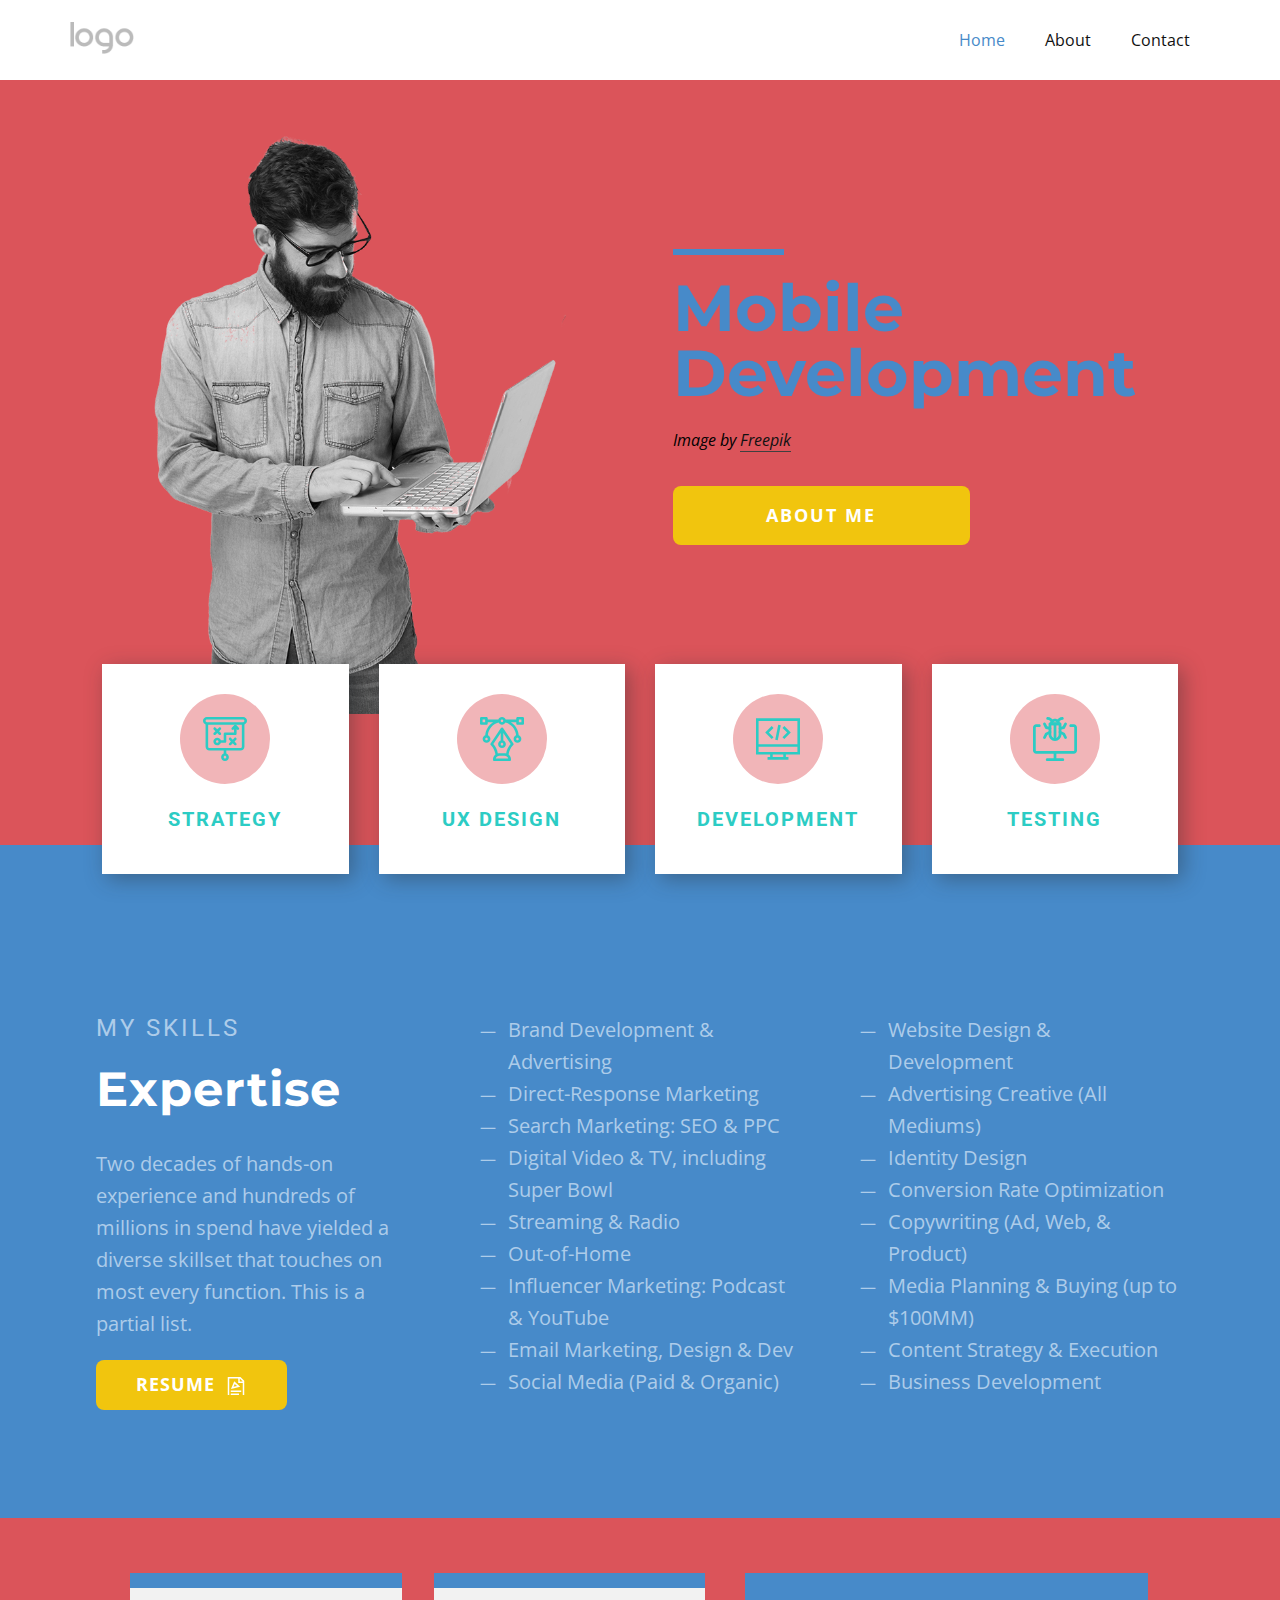
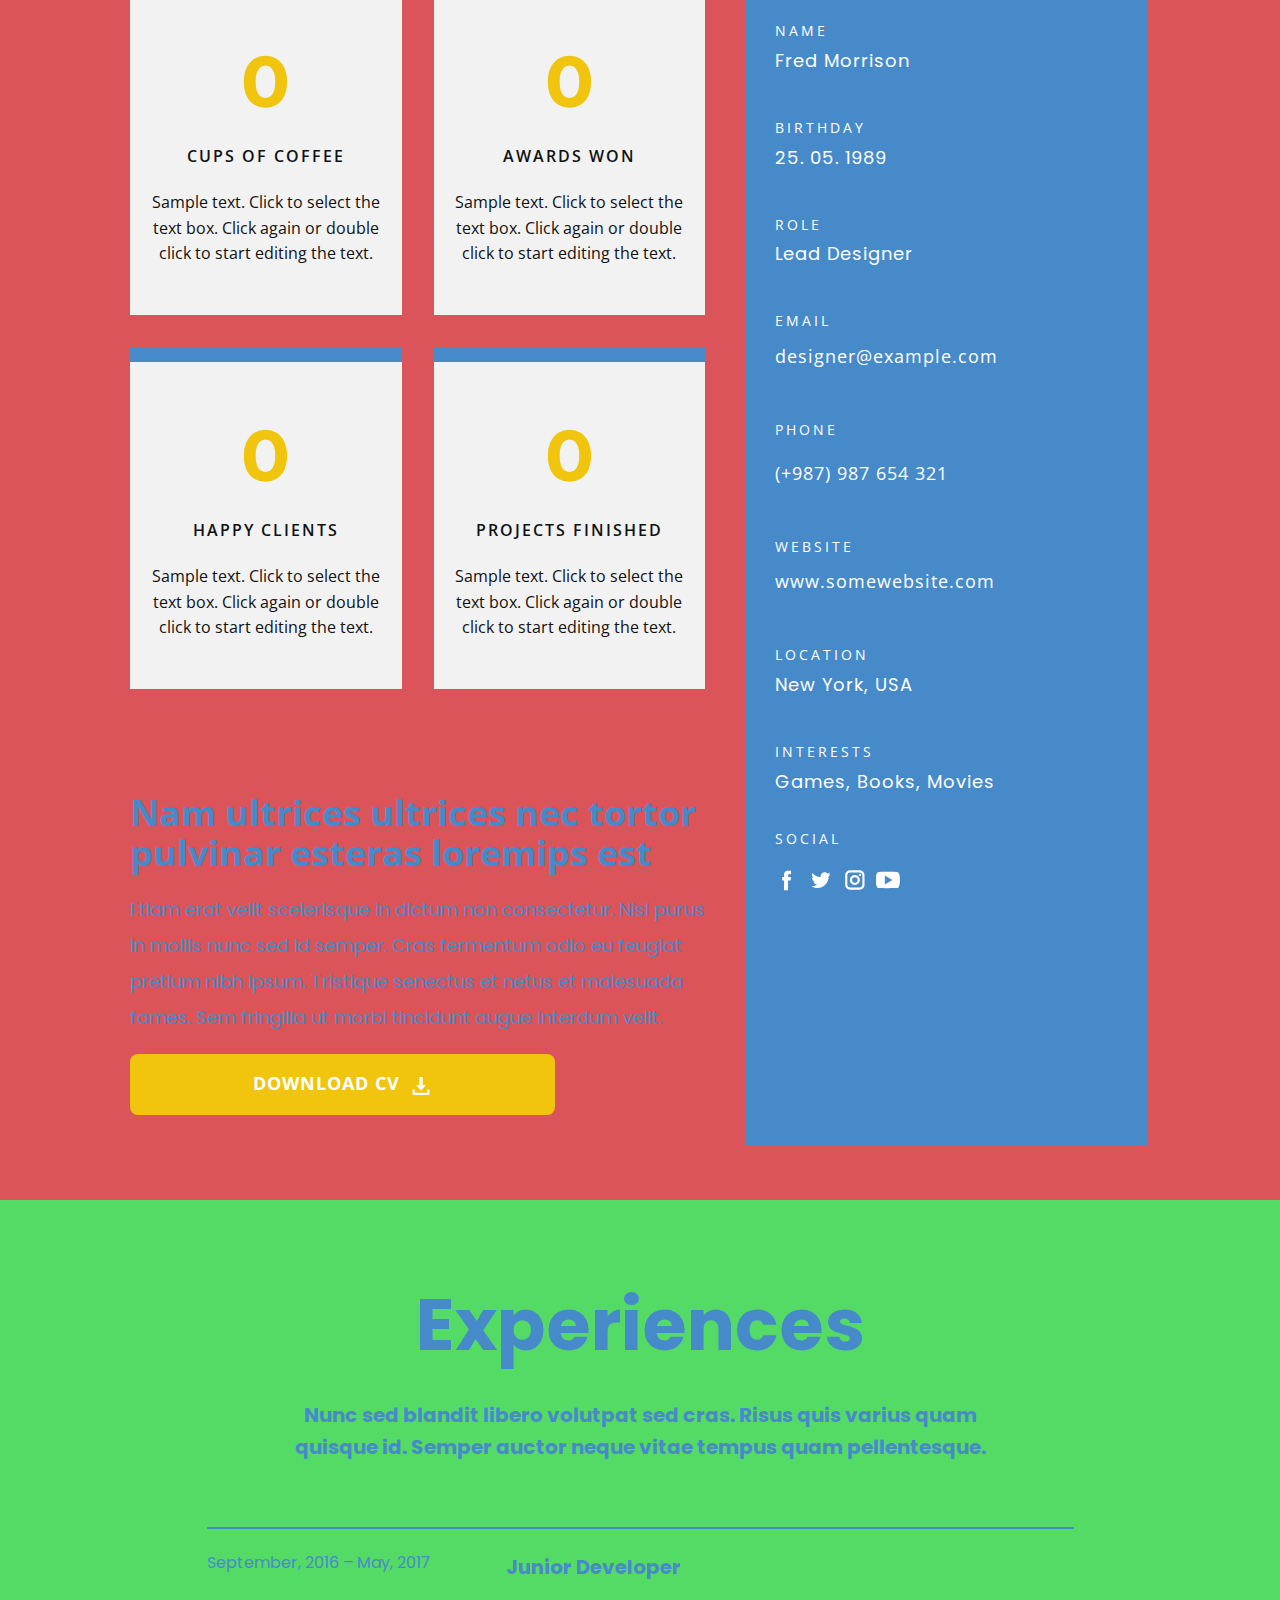
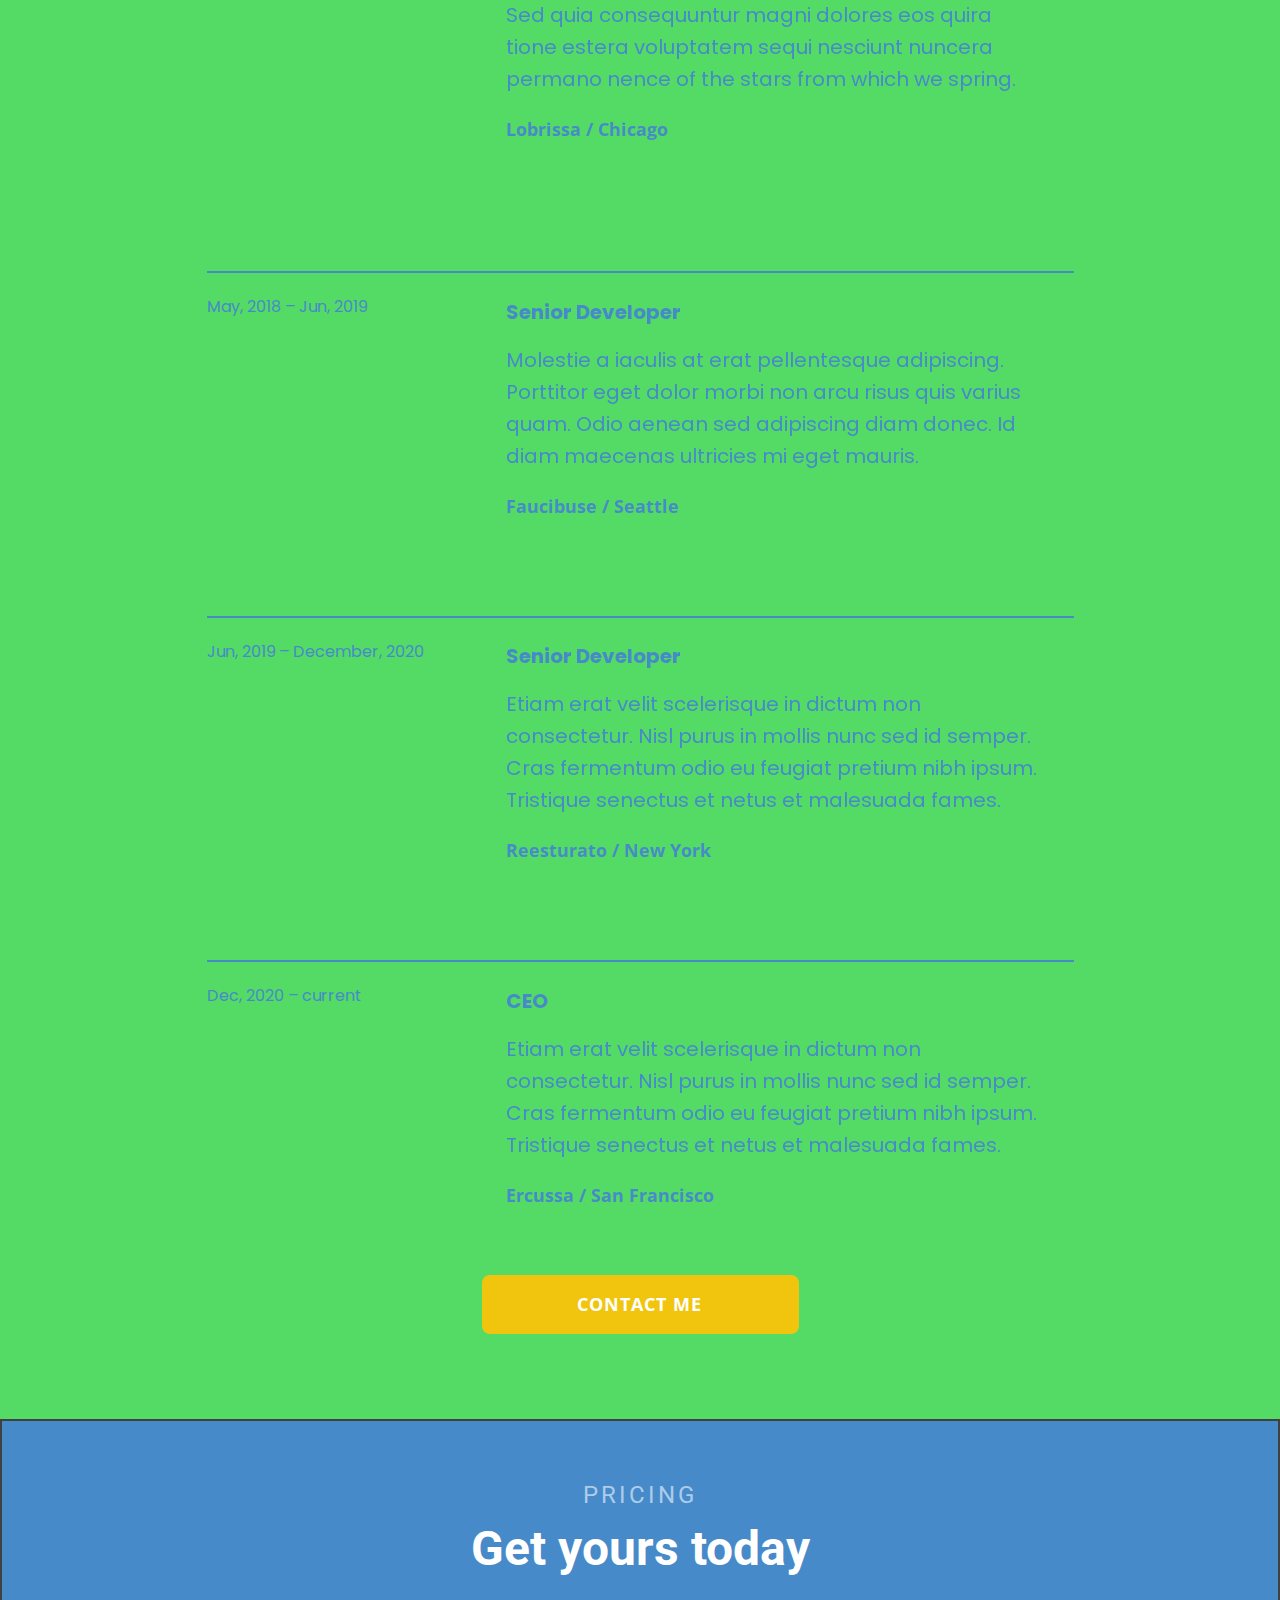
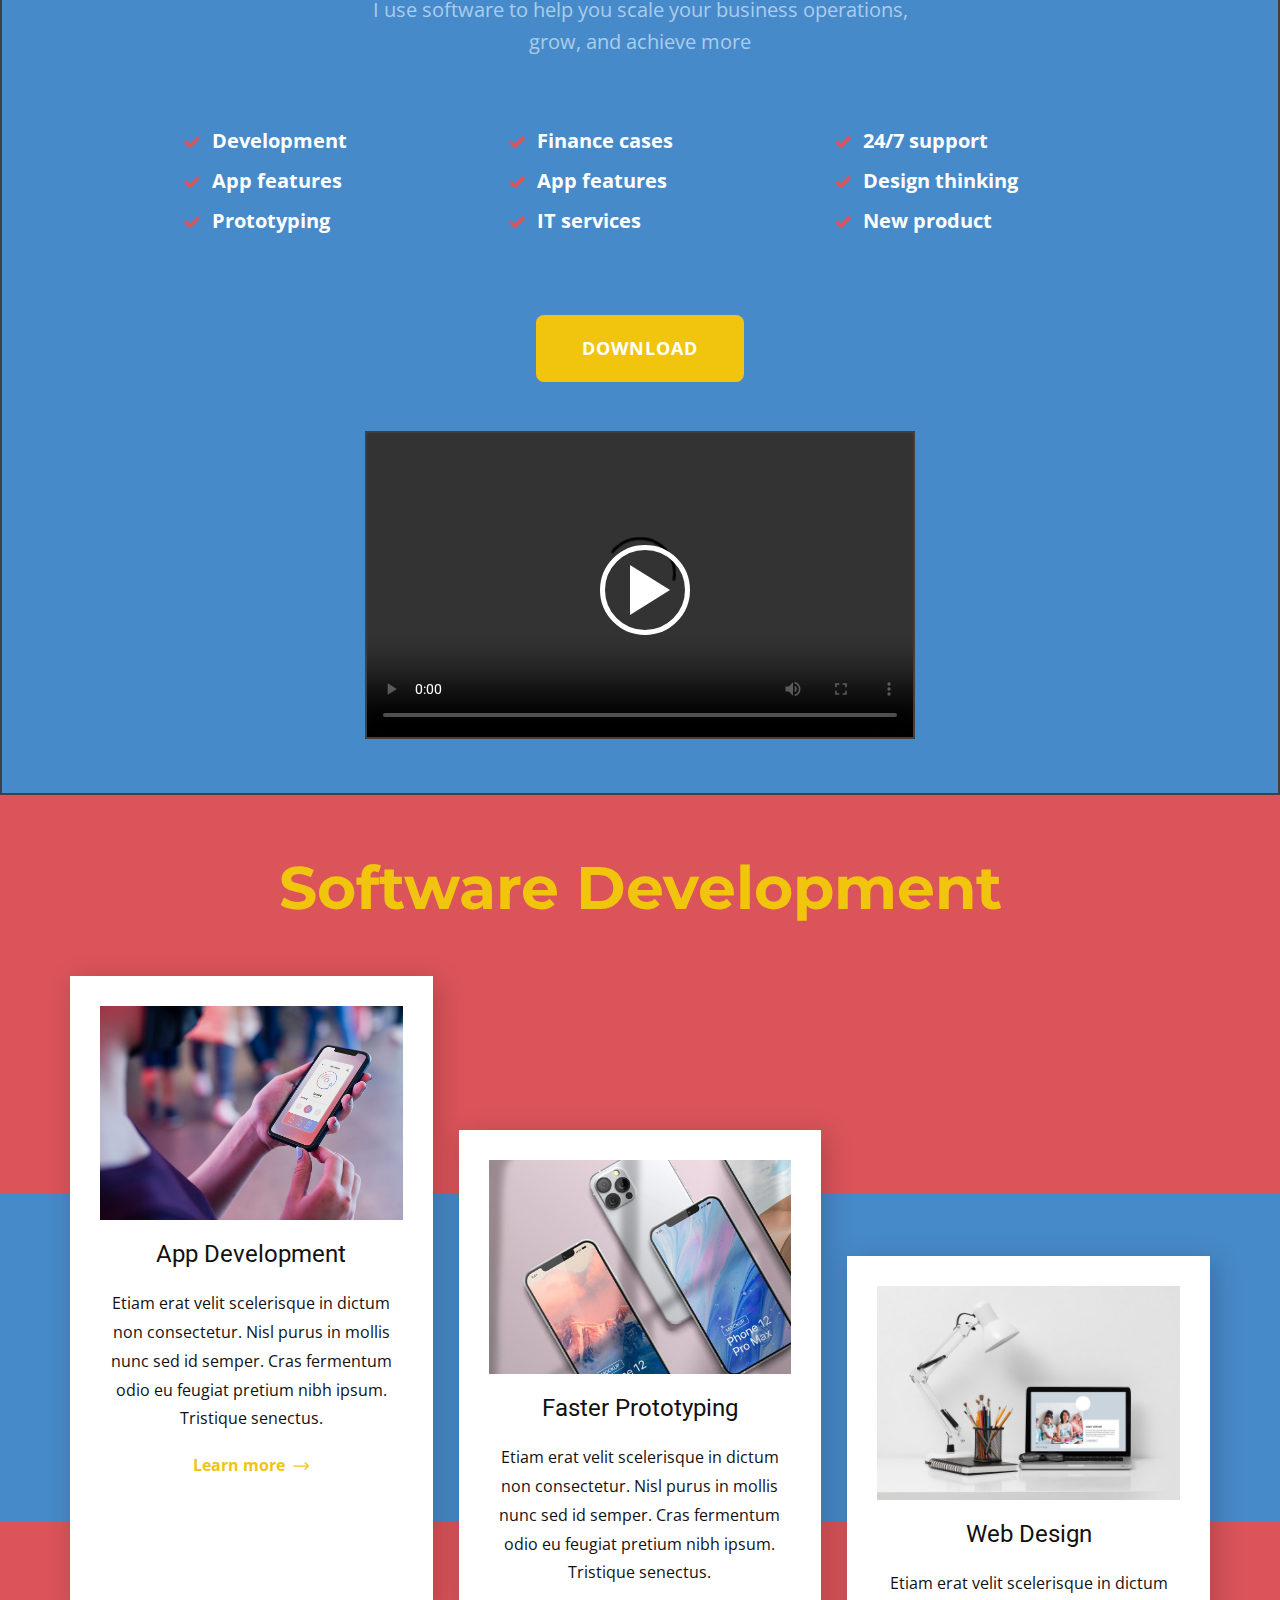
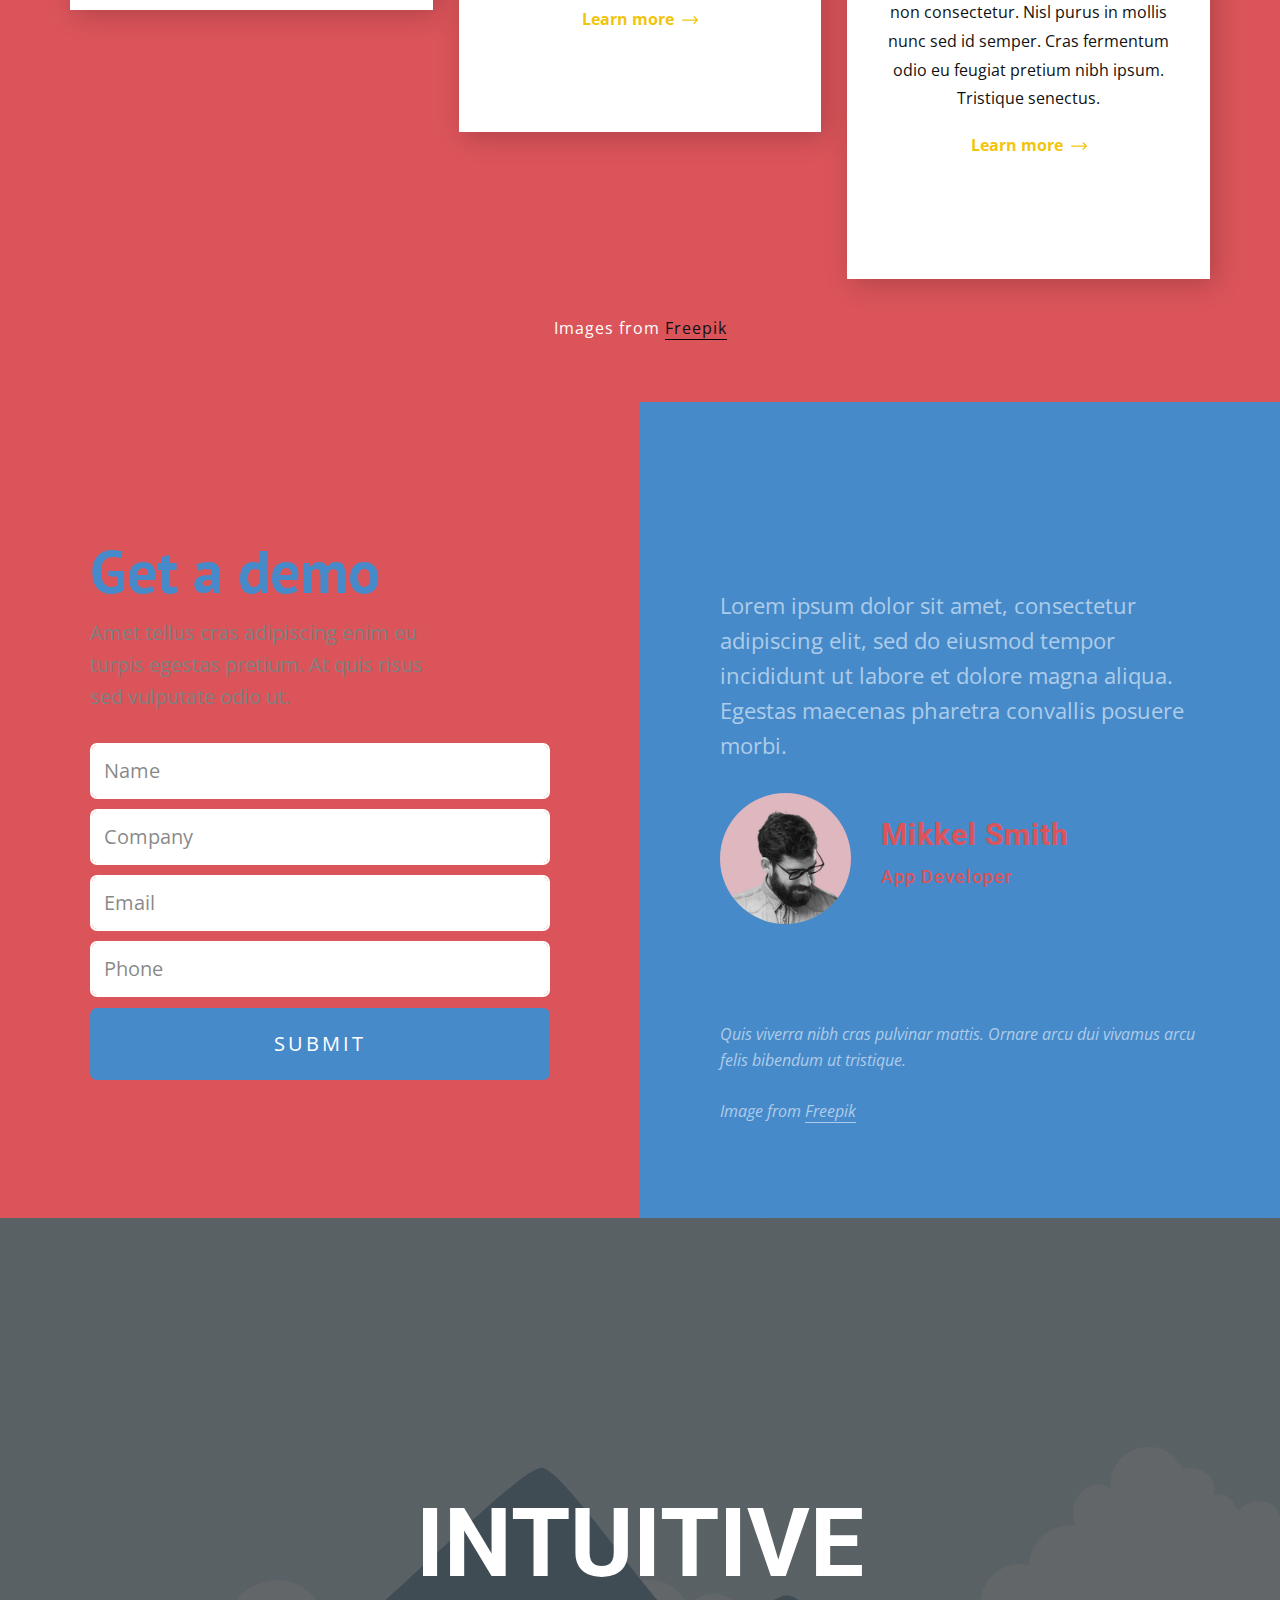
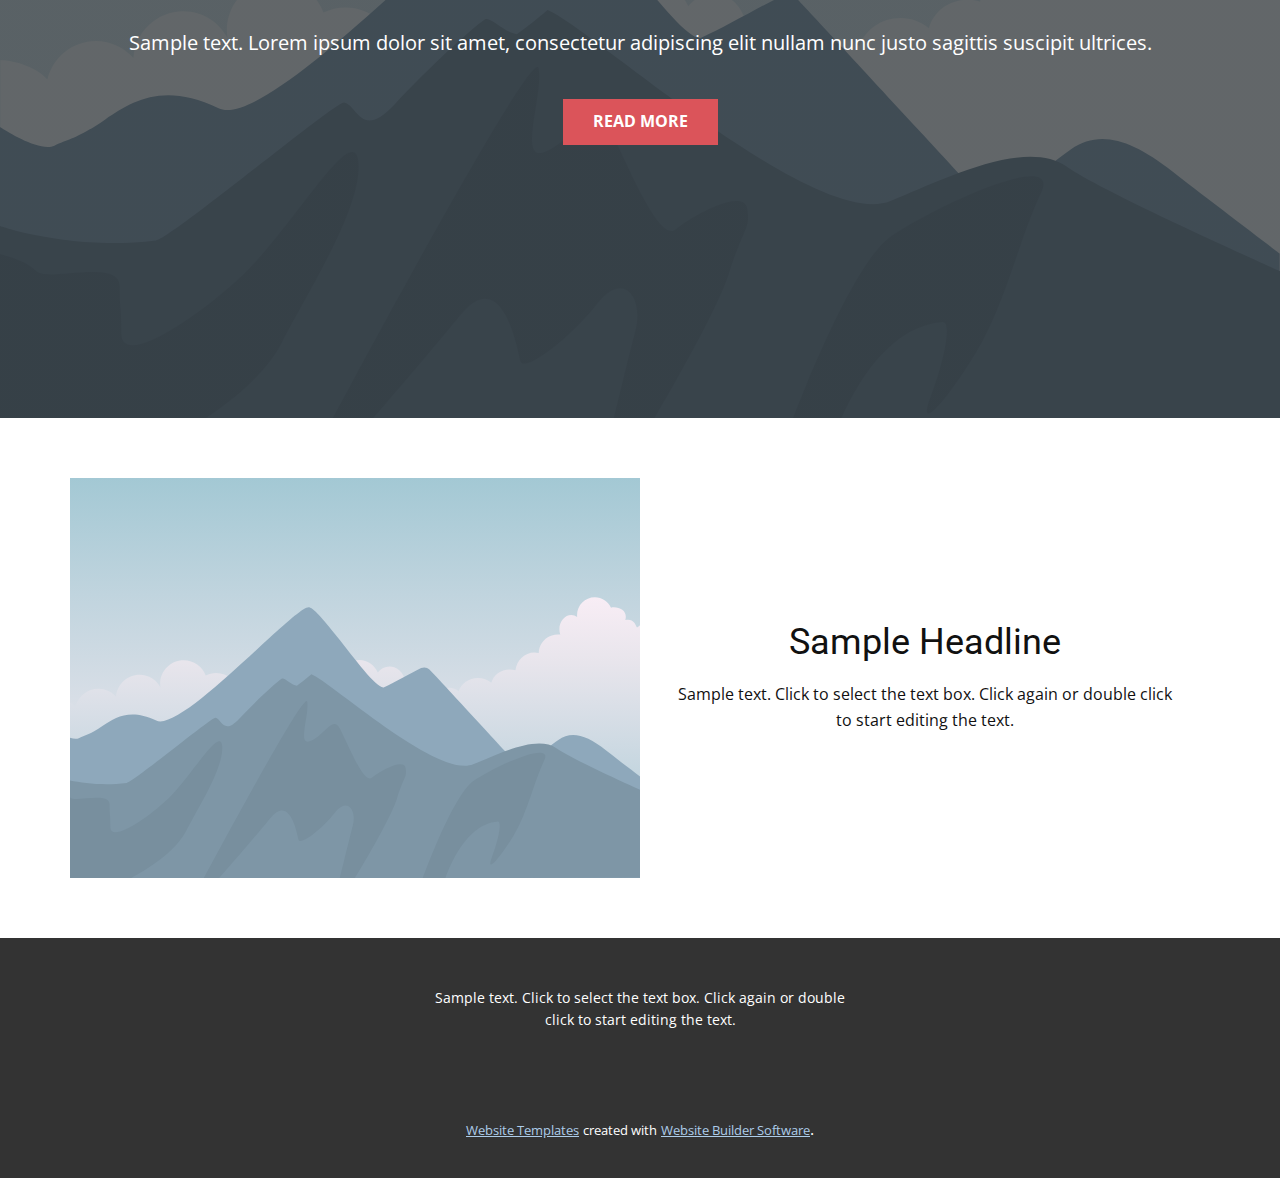
==== commit 0118eea7: "change" ====
--- a/Folder-1/index.html
+++ b/Folder-1/index.html
@@ -348,7 +348,7 @@
         </div>
       </div>
     </section>
-    <section class="u-align-center-lg u-align-center-md u-align-center-xl u-align-left-sm u-align-left-xs u-clearfix u-palette-2-base u-section-5" id="carousel_abf6">
+    <section class="u-align-center-lg u-align-center-md u-align-center-xl u-align-left-sm u-align-left-xs u-clearfix u-custom-color-1 u-section-5" id="carousel_abf6">
       <div class="u-clearfix u-sheet u-valign-middle u-sheet-1">
         <h1 class="u-custom-font u-text u-text-default u-text-palette-1-base u-text-1">Experiences</h1>
         <p class="u-custom-font u-text u-text-palette-1-base u-text-2">Nunc sed blandit libero volutpat sed cras. Risus quis varius quam quisque id. Semper auctor neque vitae tempus quam pellentesque. </p>
@@ -411,7 +411,7 @@
         <a href="mailto:hi@freedesigner.com" class="u-active-palette-1-base u-btn u-btn-round u-button-style u-hover-palette-1-base u-palette-3-base u-radius-8 u-text-active-white u-text-body-alt-color u-text-hover-white u-btn-5">contact me </a>
       </div>
     </section>
-    <section class="u-align-center u-clearfix u-palette-1-base u-section-6" id="carousel_4c95">
+    <section class="u-align-center u-border-2 u-border-grey-75 u-clearfix u-palette-1-base u-section-6" id="carousel_4c95">
       <div class="u-clearfix u-sheet u-sheet-1">
         <h4 class="u-text u-text-default u-text-palette-1-light-2 u-text-1">Pricing</h4>
         <h1 class="u-text u-text-default u-text-2">Get yours today</h1>
@@ -493,9 +493,9 @@
           </div>
         </div>
         <a href="https://nicepage.com/c/industrial-website-templates" class="u-active-white u-btn u-btn-round u-button-style u-hover-white u-palette-3-base u-radius-8 u-text-active-palette-3-base u-text-body-alt-color u-text-hover-palette-3-base u-btn-1">Download</a>
-        <div class="u-preserve-proportions u-uploaded-video u-video u-video-contain u-video-1" data-animation-name="fadeIn" data-animation-duration="1000" data-animation-delay="0">
+        <div class="u-align-center u-border-2 u-border-grey-75 u-preserve-proportions u-uploaded-video u-video u-video-contain u-video-1" data-animation-name="wobble" data-animation-duration="1000" data-animation-delay="0" data-animation-direction="">
           <div class="embed-responsive">
-            <video class="embed-responsive-item">
+            <video class="embed-responsive-item" controls="">
               <source src="files/WhatsAppVideo2021-07-27at13.05.23.mp4" type="video/mp4">
               <p>Your browser does not support HTML5 video.</p>
             </video>
--- a/Folder-1/nicepage.css
+++ b/Folder-1/nicepage.css
@@ -33797,7 +33797,175 @@
 
 /*begin-variables sitestylecss*/
 
-
+.u-custom-color-1,
+        .u-body.u-custom-color-1,
+        .u-container-style.u-custom-color-1:before,
+        .u-table-alt-custom-color-1 tr:nth-child(even)
+        {
+            color: #111111;
+            background-color: #54db66;
+        }
+
+        .u-button-style.u-custom-color-1,
+        .u-button-style.u-custom-color-1[class*="u-border-"]
+        {
+            color: #111111 !important;
+            background-color: #54db66 !important;
+        }
+
+        .u-button-style.u-custom-color-1:hover,
+        .u-button-style.u-custom-color-1[class*="u-border-"]:hover,
+        .u-button-style.u-custom-color-1:focus,
+        .u-button-style.u-custom-color-1[class*="u-border-"]:focus,
+        .u-button-style.u-button-style.u-custom-color-1:active,
+        .u-button-style.u-button-style.u-custom-color-1[class*="u-border-"]:active,
+        .u-button-style.u-button-style.u-custom-color-1.active,
+        .u-button-style.u-button-style.u-custom-color-1[class*="u-border-"].active,
+        li.active > .u-button-style.u-button-style.u-custom-color-1,
+        li.active > .u-button-style.u-button-style.u-custom-color-1[class*="u-border-"]
+        {
+            color: #111111 !important;
+            background-color: #3bd650 !important;
+        }
+
+        .u-hover-custom-color-1:hover,
+        .u-hover-custom-color-1[class*="u-border-"]:hover,
+        .u-hover-custom-color-1:focus,
+        .u-hover-custom-color-1[class*="u-border-"]:focus,
+        .u-active-custom-color-1.u-active.u-active,
+        .u-active-custom-color-1[class*="u-border-"].u-active.u-active,
+        a.u-button-style.u-hover-custom-color-1:hover,
+        a.u-button-style.u-hover-custom-color-1[class*="u-border-"]:hover,
+        a.u-button-style:hover > .u-hover-custom-color-1,
+        a.u-button-style:hover > .u-hover-custom-color-1[class*="u-border-"],
+        a.u-button-style.u-hover-custom-color-1:focus,
+        a.u-button-style.u-hover-custom-color-1[class*="u-border-"]:focus,
+        a.u-button-style.u-button-style.u-active-custom-color-1:active,
+        a.u-button-style.u-button-style.u-active-custom-color-1[class*="u-border-"]:active,
+        a.u-button-style.u-button-style.u-active-custom-color-1.active,
+        a.u-button-style.u-button-style.u-active-custom-color-1[class*="u-border-"].active,
+        a.u-button-style.u-button-style.active > .u-active-custom-color-1,
+        a.u-button-style.u-button-style.active > .u-active-custom-color-1[class*="u-border-"],
+        li.active > a.u-button-style.u-button-style.u-active-custom-color-1,
+        li.active > a.u-button-style.u-button-style.u-active-custom-color-1[class*="u-border-"]
+        {
+            color: #111111 !important;
+            background-color: #54db66 !important;
+        }
+
+        a.u-link.u-hover-custom-color-1:hover {
+            color: #54db66 !important;
+        }
+
+        
+
+        
+        .u-border-custom-color-1,
+        .u-separator-custom-color-1:after
+        {
+            border-color: #54db66;
+            stroke: #54db66;
+        }
+
+        .u-button-style.u-border-custom-color-1
+        {
+            border-color: #54db66 !important;
+            color: #54db66 !important;
+            background-color: transparent !important;
+        }
+
+        .u-button-style.u-border-custom-color-1:hover,
+        .u-button-style.u-border-custom-color-1:focus
+        {
+            border-color: #3bd650 !important;
+            color: #3bd650 !important;
+            background-color: transparent !important;
+        }
+
+        .u-border-hover-custom-color-1:hover,
+        .u-border-hover-custom-color-1:focus,
+        .u-border-active-custom-color-1.u-active.u-active,
+        a.u-button-style.u-border-hover-custom-color-1:hover,
+        a.u-button-style:hover > .u-border-hover-custom-color-1,
+        a.u-button-style.u-border-hover-custom-color-1:focus,
+        a.u-button-style.u-button-style.u-border-active-custom-color-1:active,
+        a.u-button-style.u-button-style.u-border-active-custom-color-1.active,
+        a.u-button-style.u-button-style.active > .u-border-active-custom-color-1,
+        li.active > a.u-button-style.u-button-style.u-border-active-custom-color-1
+        {
+            color: #54db66 !important;
+            border-color: #54db66 !important;
+        }
+
+        .u-link.u-border-custom-color-1[class*="u-border-"]
+        {
+            border-color: #54db66 !important;
+        }
+
+        .u-link.u-border-custom-color-1[class*="u-border-"]:hover
+        {
+            border-color: #3bd650 !important;
+        }
+        
+
+        
+        .u-text-custom-color-1,
+        a.u-button-style.u-text-custom-color-1,
+        a.u-button-style.u-text-custom-color-1[class*="u-border-"]
+        {
+            color: #54db66 !important;
+        }
+
+        a.u-button-style.u-text-custom-color-1:hover,
+        a.u-button-style.u-text-custom-color-1[class*="u-border-"]:hover,
+        a.u-button-style.u-text-custom-color-1:focus,
+        a.u-button-style.u-text-custom-color-1[class*="u-border-"]:focus,
+        a.u-button-style.u-button-style.u-text-custom-color-1:active,
+        a.u-button-style.u-button-style.u-text-custom-color-1[class*="u-border-"]:active,
+        a.u-button-style.u-button-style.u-text-custom-color-1.active,
+        a.u-button-style.u-button-style.u-text-custom-color-1[class*="u-border-"].active
+        {
+            color: #3bd650 !important;
+        }
+
+        a.u-button-style:hover > .u-text-hover-custom-color-1,
+        a.u-button-style:hover > .u-text-hover-custom-color-1[class*="u-border-"],
+        a.u-button-style.u-button-style.u-text-hover-custom-color-1:hover,
+        a.u-button-style.u-button-style.u-text-hover-custom-color-1[class*="u-border-"]:hover,
+        a.u-button-style.u-button-style.u-text-hover-custom-color-1:focus,
+        a.u-button-style.u-button-style.u-text-hover-custom-color-1[class*="u-border-"]:focus,
+        a.u-button-style.u-button-style.u-button-style.u-text-active-custom-color-1:active,
+        a.u-button-style.u-button-style.u-button-style.u-text-active-custom-color-1[class*="u-border-"]:active,
+        a.u-button-style.u-button-style.u-button-style.u-text-active-custom-color-1.active,
+        a.u-button-style.u-button-style.u-button-style.u-text-active-custom-color-1[class*="u-border-"].active,
+        a.u-button-style.u-button-style.active > .u-text-active-custom-color-1,
+        a.u-button-style.u-button-style.active > .u-text-active-custom-color-1[class*="u-border-"],
+        :not(.level-2) > .u-nav > .u-nav-item > a.u-nav-link.u-text-hover-custom-color-1:hover,
+        :not(.level-2) > .u-nav > .u-nav-item > a.u-nav-link.u-nav-link.u-text-active-custom-color-1.active,
+        .u-popupmenu-items.u-text-hover-custom-color-1 .u-nav-link:hover,
+        .u-popupmenu-items.u-popupmenu-items.u-text-active-custom-color-1 .u-nav-link.active
+        {
+            color: #54db66 !important;
+        }
+
+        .u-text-custom-color-1 svg,
+        .u-text-hover-custom-color-1:hover svg,
+        .u-button-style:hover > .u-text-hover-custom-color-1 svg,
+        .u-button-style.u-button-style.active > .u-text-active-custom-color-1 svg,
+        .u-text-hover-custom-color-1:focus svg
+        {
+            fill: #54db66;
+        }
+
+        .u-link.u-text-custom-color-1:hover
+        {
+            color: #3bd650 !important;
+        }
+
+        a.u-link.u-text-hover-custom-color-1:hover
+        {
+            color: #54db66 !important;
+        }
 
         
 
--- a/Folder-1/Home.css
+++ b/Folder-1/Home.css
@@ -1821,7 +1821,7 @@
   width: 550px;
   height: 308px;
   animation-duration: 1000ms;
-  margin: 33px 285px 60px auto;
+  margin: 49px auto 54px;
 }
 
 @media (max-width: 1199px) {
@@ -1873,10 +1873,6 @@
 
   .u-section-6 .u-container-layout-3 {
     padding-right: 0;
-  }
-
-  .u-section-6 .u-video-1 {
-    margin-right: 170px;
   }
 }
 
@@ -1910,7 +1906,6 @@
 
   .u-section-6 .u-video-1 {
     width: 540px;
-    margin-right: 0;
   }
 }
 
